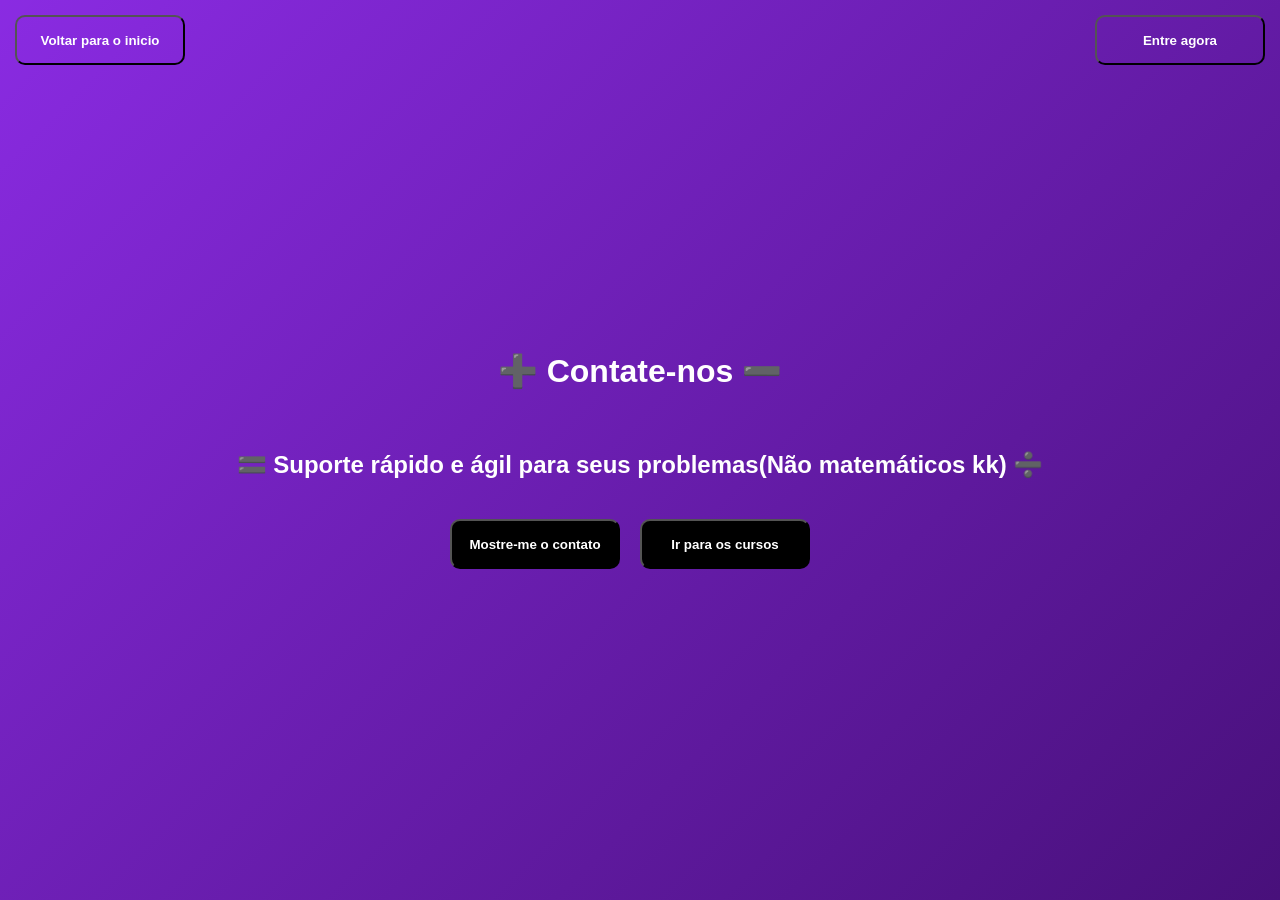
==== contato.html @ 6a943ef8 "Adicionado aba contato e inicio com gradiente móvel" ====
<!DOCTYPE html>
<html lang="pt-br">
<head>
    <meta charset="UTF-8">
    <meta name="viewport" content="width=device-width, initial-scale=1.0">
    <link rel="stylesheet" href="style.css">
    <link rel="shortcut icon" href="images/EXATAS-NA-HORA.ico" type="image/x-icon">
    <title>Contato</title>
</head>
<body>
    <div class="inicio-contato">
        <h1>&#x2795 Contate-nos &#x2796</h1>
        <h2>&#x1F7F0 Suporte rápido e ágil para seus problemas(Não matemáticos kk) &#x2797</h2>

        <div class="btns-inicio">
            <button onclick="rolarParaBaixo()" class="btn-para-lista-faculdades">Mostre-me o contato</button>
            <button class="btn-para-login">Entre agora</button>
            <a href="cursos.html"><button onclick="rolarParaBaixo()" class="btn-para-cursos">Ir para os cursos</button></a>
            <a href="contato.html"><button class="btn-para-contato">Voltar para o inicio</button></a>
        </div>
    </div>
</body>
</html>
---- style.css ----
/* Todos os elementos*/
*{
    color: white;
    font-family: 'Franklin Gothic Medium', 'Arial Narrow', Arial, sans-serif;
    font-weight: bold;
}
body{
    background-color: rgb(36, 40, 44);
}

body, html{
    margin: 0;
    padding: 0;
    width: 100%;
    height: 100%;
}
.inicio-index,
.inicio-cursos,
.inicio-contato{
    width: 100vw;
    height: 100vh;
    background: linear-gradient(-45deg, #8a2be2, #690bbb, #320758, #0000);
    background-size: 400% 400%;
    animation: moverGradiente 15s ease infinite;
}
@keyframes moverGradiente{
    0% {
        background-position: 0% 50%;
    }
    50% {
        background-position: 100% 50%;
    }
    100%{
        background-position: 0% 50%;
    }
}
/*-------------------------------------------------------INICIO E FIM-------------------------------------------------------*/
.inicio-index,
.inicio-cursos,
.inicio-contato{
    display: flex;
    align-items: center;
    justify-content: center;
    flex-direction: column;
    gap: 20px;
    font-family: 'Franklin Gothic Medium', 'Arial Narrow', Arial, sans-serif;

    /* Faz com que o inicio roxo ocupe toda a tela*/
    width: 100%;
    min-height: 100vh;
    
    background-color: #8a2be2;
}
.fim-index{
    display: flex;
    align-items: center;
    justify-content: center;
    margin-top: 250px;
    margin-bottom: 25px;
}

/*--------------------------------------------------------------------------------------------------------------------------*/


/*-------------------------------------------------------BOTÕES-------------------------------------------------------*/
.btns-inicio{
    display: flex;
    gap: 20px;
}
.btns-fim{
    display: flex;
    gap: 500px; 
}

.btns-inicio button,
.btns-fim button{
    width: 170px;
    height: 50px;
    border-radius: 10px;
    
}

.btn-para-lista-faculdades,
.btn-para-lista-cursos,
.btn-para-inicio,
.btn-para-cursos{
    background-color: black;
}

.btn-conheca-cursos{
    background-color: #8a2be2;
}
.btn-para-login,
.btn-para-contato{
    background-color: transparent;
}

.btn-para-login{
    position: fixed;
    top: 15px;
    right: 15px;
}
.btn-para-contato{
    position: fixed;
    top: 15px;
    left: 15px;
}

/*--------------------------------------------------------------------------------------------------------------------*/

/*-------------------------------------------------------Cards-------------------------------------------------------*/
.seçao-faculdades h2,
.cursos h2{
    margin-top: 10% ;
    margin-bottom: 20%;
    text-align: center;
    flex-direction: column;  
}

.div-faculdades,
.div-cursos{
    display: flex;
    justify-content: center;
    align-items: center;
    flex-direction: row;
    /*Espaçamento entre os cards de 200px*/
    gap: 200px;
    /*Faz com que ocorra a quebra dos cards quando não cabe mais um sem ter que alterar os outros*/
    flex-wrap: wrap;
}
.div-cards-faculdades,
.div-cards-cursos{
    display: flex;
    align-items: center;
    justify-content: center;
    flex-direction: column;
    border: 2.5px solid rgba(255, 255, 255, 0.2);
    box-shadow: 0px 8px 24px blueviolet;
    height: 250px;
    width: 20%;
    border-radius: 20px;
}
.div-cards-faculdades:hover,
.div-cards-cursos:hover{
   transform: translateY(-10px);
   transition: 0.7s;
   box-shadow: 20px 8px 24px rgb(83, 26, 136);
}
/*--------------------------------------------------------------------------------------------------------------------*/
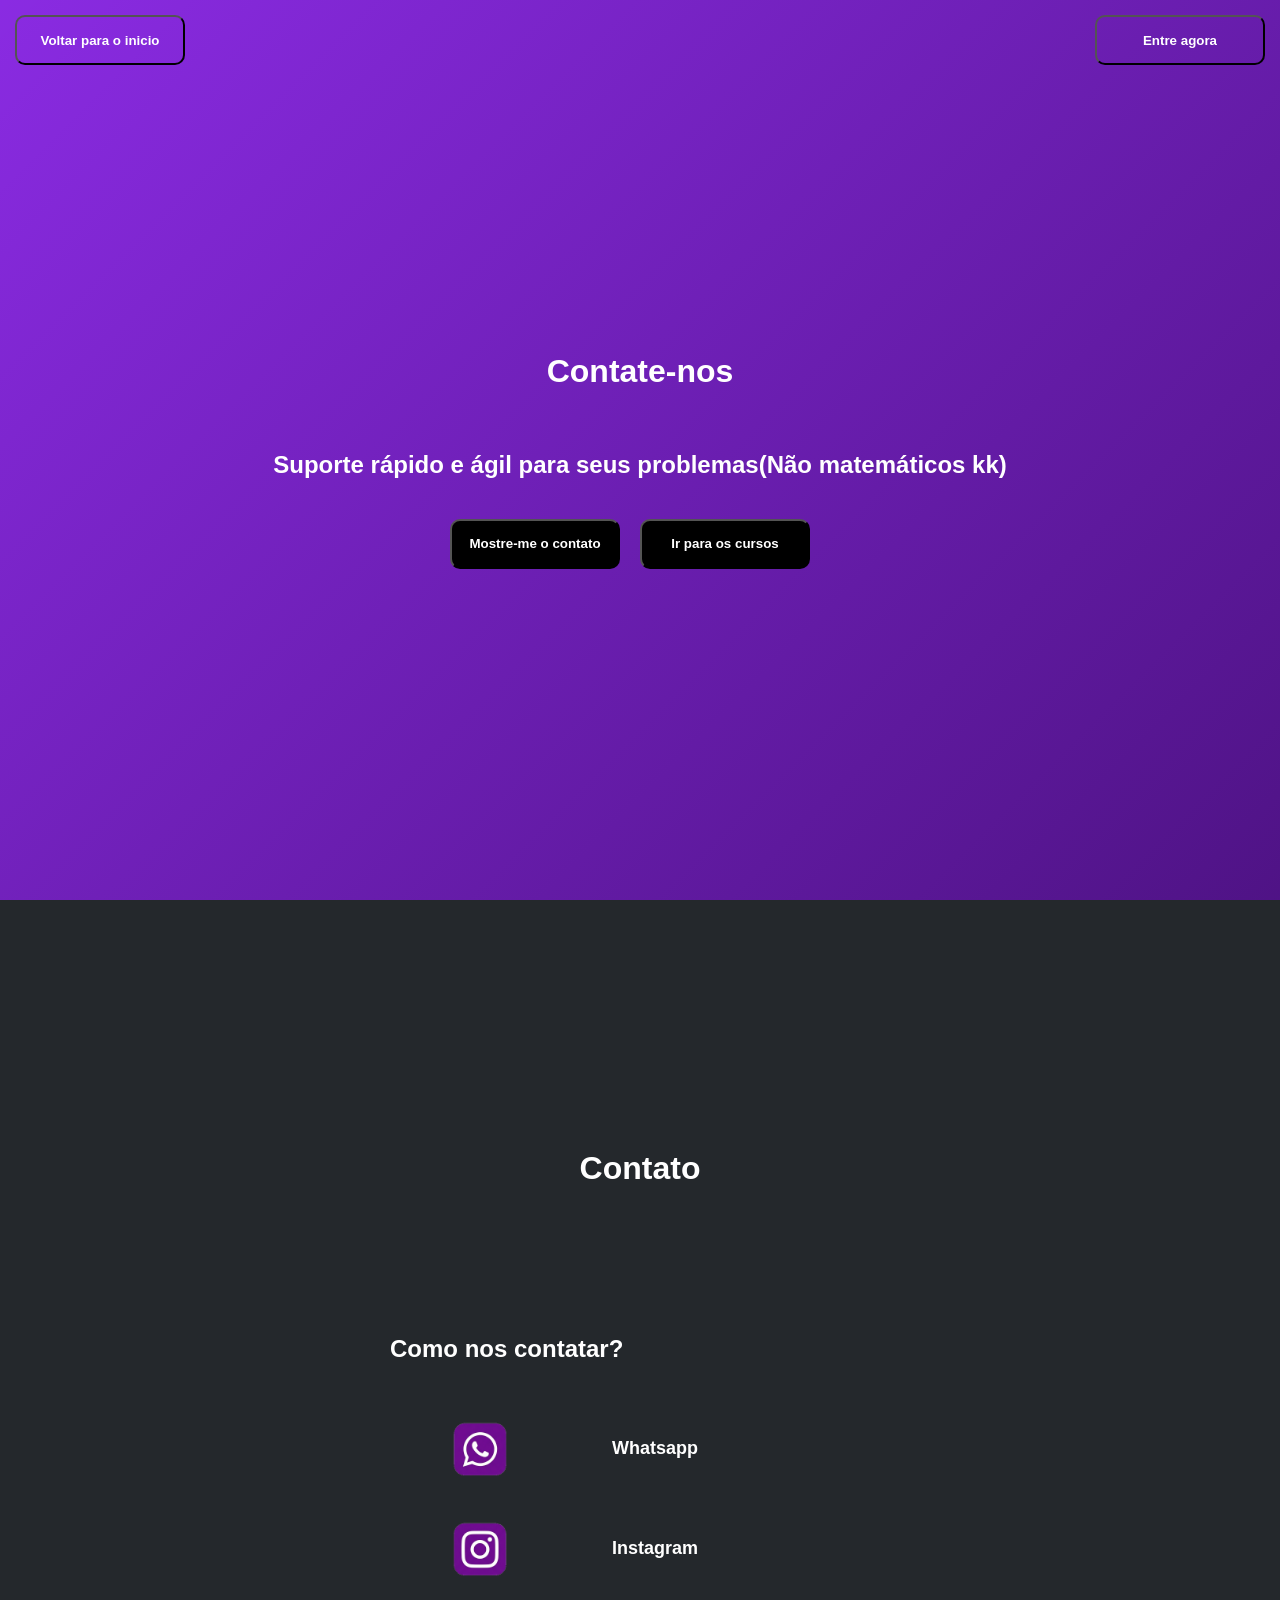
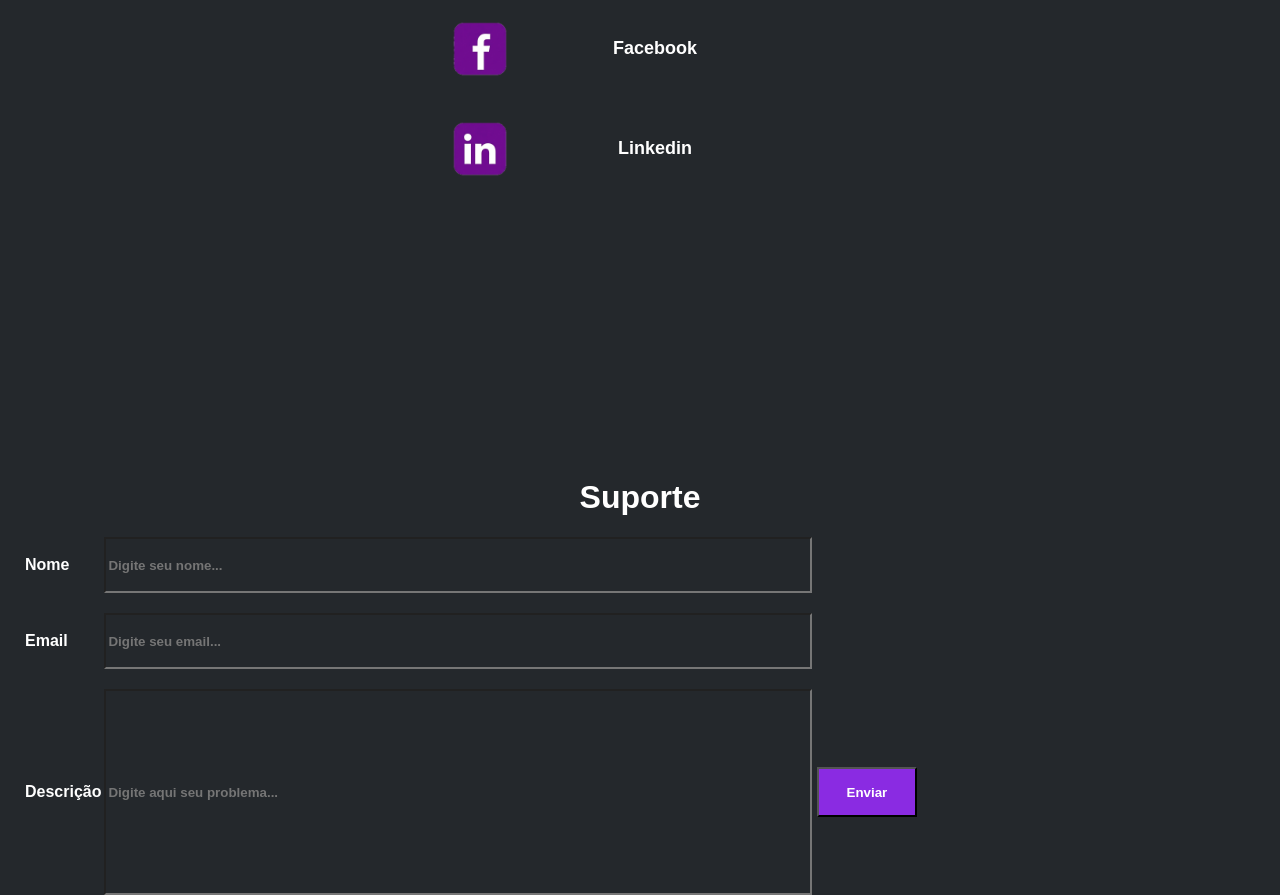
==== commit 4c06818b: "Aba suporte tecnicamente pronta(sem js firme)" ====
--- a/contato.html
+++ b/contato.html
@@ -9,15 +9,75 @@
 </head>
 <body>
     <div class="inicio-contato">
-        <h1>&#x2795 Contate-nos &#x2796</h1>
-        <h2>&#x1F7F0 Suporte rápido e ágil para seus problemas(Não matemáticos kk) &#x2797</h2>
+        <h1>Contate-nos</h1>
+        <h2>Suporte rápido e ágil para seus problemas(Não matemáticos kk)</h2>
 
         <div class="btns-inicio">
-            <button onclick="rolarParaBaixo()" class="btn-para-lista-faculdades">Mostre-me o contato</button>
+            <button onclick="rolarParaBaixo()" class="btn-para-lista-contato">Mostre-me o contato</button>
             <button class="btn-para-login">Entre agora</button>
             <a href="cursos.html"><button onclick="rolarParaBaixo()" class="btn-para-cursos">Ir para os cursos</button></a>
-            <a href="contato.html"><button class="btn-para-contato">Voltar para o inicio</button></a>
+            <a href="index.html"><button class="btn-para-contato">Voltar para o inicio</button></a>
         </div>
     </div>
+
+    <div id="destino"></div>
+
+    <h1 class="h1-suportecontato">Contato</h1>
+    <section class="contato">
+        <h2>Como nos contatar?</h2>
+        <ul>
+            <a href="https://www.whatsapp.com/">
+                <div class="contato-apps">
+                    <img class="img-icons" src="./images/01_whatsapp.png" alt="">
+                    <p class="p-icons">Whatsapp</p>
+                </div>
+            </a>
+            <a href="https://www.instagram.com/">
+                <div class="contato-apps">
+                    <img class="img-icons" src="./images/02_instagram.png" alt="">
+                    <p class="p-icons">Instagram</p>
+                </div>
+            </a>
+            <a href="https://www.facebook.com/">
+                <div class="contato-apps">
+                    <img class="img-icons" src="./images/03_facebook.png" alt="">
+                    <p class="p-icons">Facebook</p>
+                </div>
+            </a>
+            <a href="https://www.linkedin.com/login/pt/">
+                <div class="contato-apps">
+                    <img class="img-icons" src="./images/04_linkedin.png" alt="">
+                    <p class="p-icons">Linkedin</p>
+                </div>
+            </a>
+        </ul>
+    </section>
+    <h1 class="h1-suportecontato">Suporte</h1>
+    <form class="suporte" method="post">
+        
+        <div class="campo-grupo">
+            <label for="nome">Nome</label>
+            <input type="text" id="nome" name="nome" placeholder="Digite seu nome..." required>
+        </div>
+
+        <div class="campo-grupo">
+            <label for="email">Email</label>
+            <input type="email" id="nome" name="email" placeholder="Digite seu email..."> 
+            
+        </div>
+
+        <div class="campo-grupo">
+            <label for="descricao">Descrição</label>
+            <input class="descricao" type="text" id="descricao" name="descricao" placeholder="Digite aqui seu problema..."> 
+            <button class="enviar-suporte" type="submit">Enviar</button>
+        </div>
+
+    </form>
+
+    <section class="suporte">
+        
+    </section>
+    
+    <script src="script.js"></script>
 </body>
 </html>
--- a/style.css
+++ b/style.css
@@ -1,25 +1,20 @@
 /* Todos os elementos*/
 *{
-    color: white;
+    
     font-family: 'Franklin Gothic Medium', 'Arial Narrow', Arial, sans-serif;
     font-weight: bold;
 }
 body{
     background-color: rgb(36, 40, 44);
-}
-
-body, html{
+    color: white;
     margin: 0;
-    padding: 0;
-    width: 100%;
-    height: 100%;
 }
 .inicio-index,
 .inicio-cursos,
 .inicio-contato{
     width: 100vw;
     height: 100vh;
-    background: linear-gradient(-45deg, #8a2be2, #690bbb, #320758, #0000);
+    background: linear-gradient(-45deg, #7622c4b0, #690bbba9, #320758e4, #0000);
     background-size: 400% 400%;
     animation: moverGradiente 15s ease infinite;
 }
@@ -63,6 +58,9 @@
 
 
 /*-------------------------------------------------------BOTÕES-------------------------------------------------------*/
+button{
+    color: white;
+}
 .btns-inicio{
     display: flex;
     gap: 20px;
@@ -82,6 +80,7 @@
 
 .btn-para-lista-faculdades,
 .btn-para-lista-cursos,
+.btn-para-lista-contato,
 .btn-para-inicio,
 .btn-para-cursos{
     background-color: black;
@@ -105,7 +104,16 @@
     top: 15px;
     left: 15px;
 }
-
+.btn-para-lista-faculdades:hover:hover,
+.btn-para-lista-cursos:hover,
+.btn-para-lista-contato:hover,:hover
+.btn-para-inicio:hover,
+.btn-para-cursos:hover,
+.btn-para-login:hover,
+.btn-para-contato:hover{
+    transform: translateY(-10px);
+    transition: 1.5s;
+}
 /*--------------------------------------------------------------------------------------------------------------------*/
 
 /*-------------------------------------------------------Cards-------------------------------------------------------*/
@@ -141,9 +149,97 @@
     border-radius: 20px;
 }
 .div-cards-faculdades:hover,
-.div-cards-cursos:hover{
+.div-cards-cursos:hover,
+.contato-apps:hover{
    transform: translateY(-10px);
    transition: 0.7s;
    box-shadow: 20px 8px 24px rgb(83, 26, 136);
 }
-/*--------------------------------------------------------------------------------------------------------------------*/+
+/*--------------------------------------------------------------------------------------------------------------------*/
+.contato{
+    display: flex;
+    flex-direction: column;
+    height: auto;
+    width: 500px;
+    /* Margem superior 30%, esquerda e direita automática(para centralizar) e inferior 30%*/
+    margin: 10% auto 10%;
+
+}
+.contato:hover{
+    transition: 1.5s;
+}
+.contato ul, li{
+    margin-bottom: 30px;
+    align-items: center;
+    gap: 20px;
+    flex-direction: column;
+}
+.contato-apps{
+    display: flex;
+    height: auto;
+    width: auto;
+    cursor: pointer;
+    flex-direction: row;
+    color: white;
+}
+label{
+    display: inline-block;
+    font: 50px;
+    margin-left: 25px;
+    width: 75px;
+}
+input{
+    width: 700px;
+    height: 50px;
+    gap: 20px;
+    color: white;
+    background-color: rgb(36, 40, 44)
+}
+input:focus{
+    transition: 1s;
+    transform: translateY(-10px);
+    background-color: #8a2be2;
+}
+input:focus::placeholder{
+    color: white;
+}
+a{
+    text-decoration: none;
+}
+.descricao{
+    width: 700px;
+    height: 200px;
+    gap: 20px;
+    color: black;
+}
+.enviar-suporte{
+    background-color: #8a2be2;
+    height: 50px;
+    width: 100px;
+    cursor: pointer;
+}
+.enviar-suporte:hover{
+    background-color: #892be2a3;
+}
+.img-icons{
+    width: 100px;
+    height: 100px;
+
+}
+.p-icons{
+    display: flex;
+    align-items: center;
+    justify-content: center;
+    width: 250px;
+    font-size: large;
+}
+.suporte{
+    display: flex;
+    gap: 20px;
+    flex-direction: column;
+}
+.h1-suportecontato{
+    text-align: center;
+    margin-top: 250px;
+}
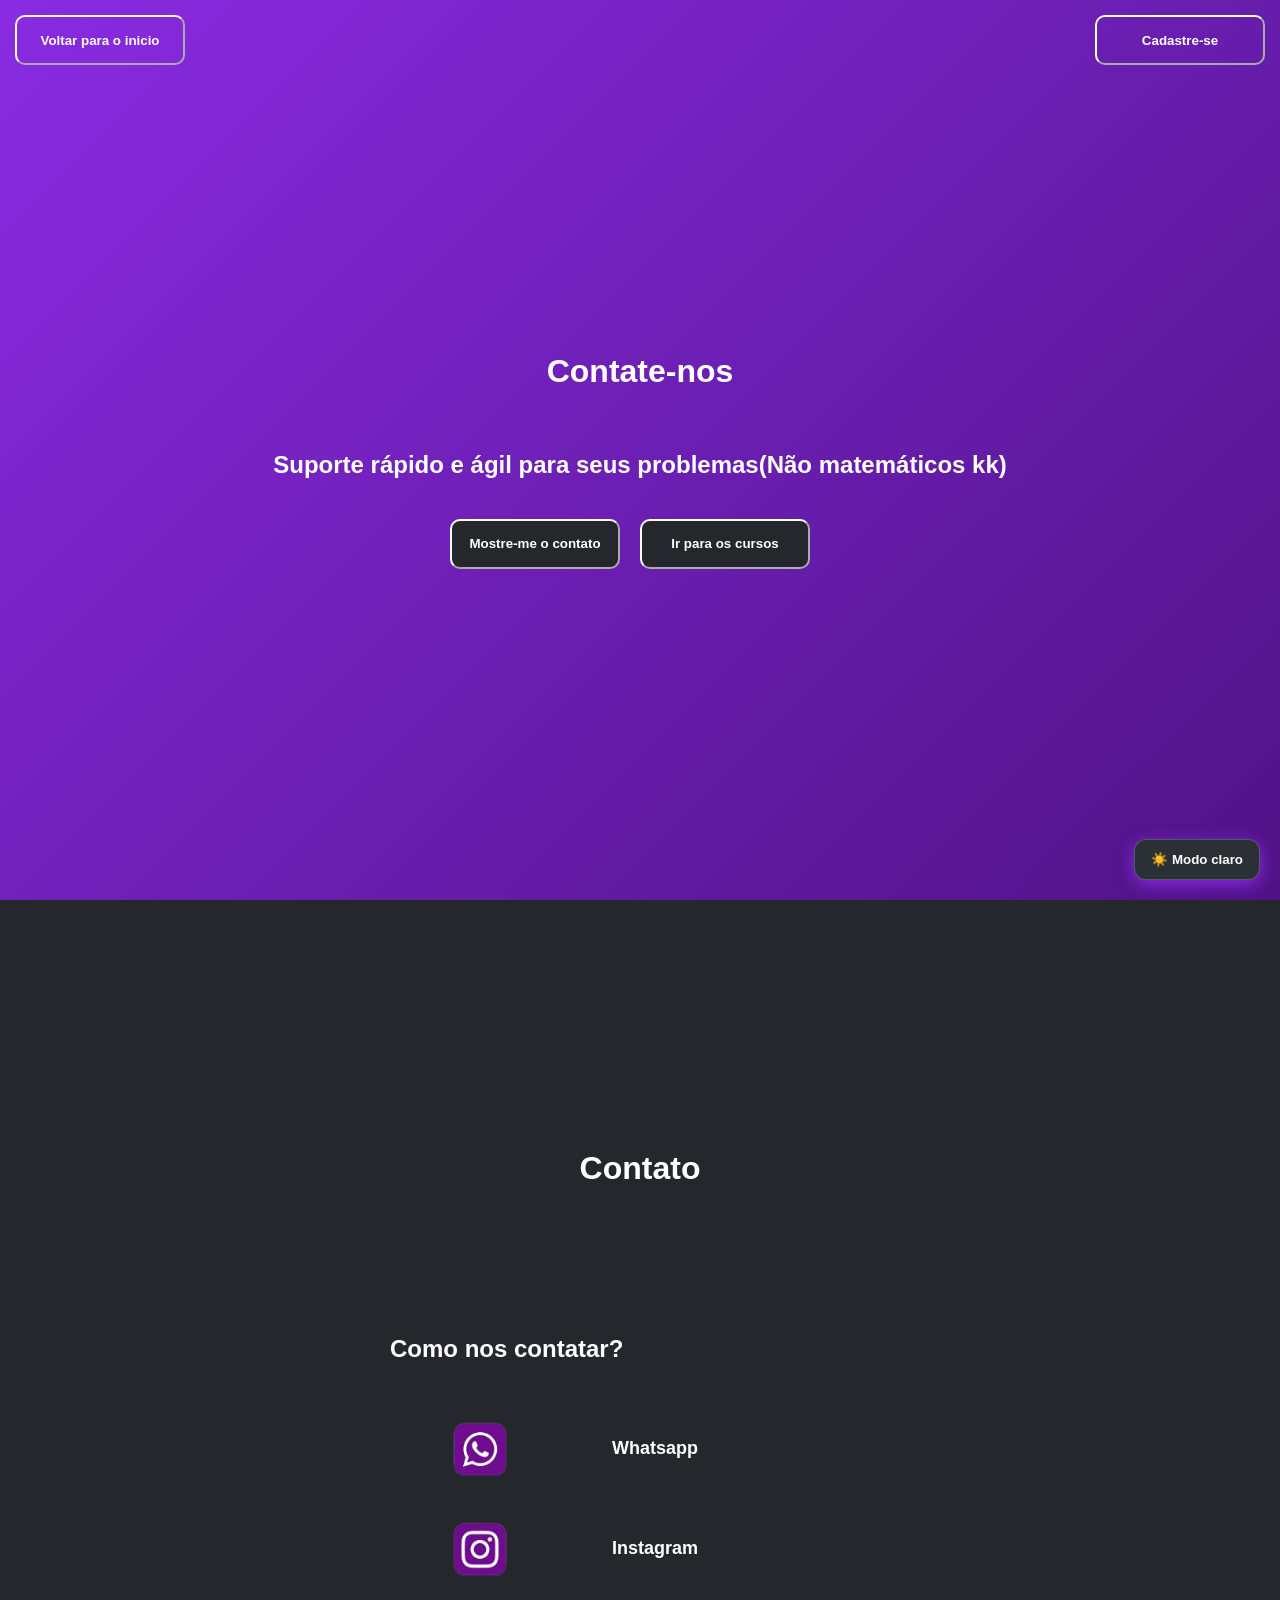
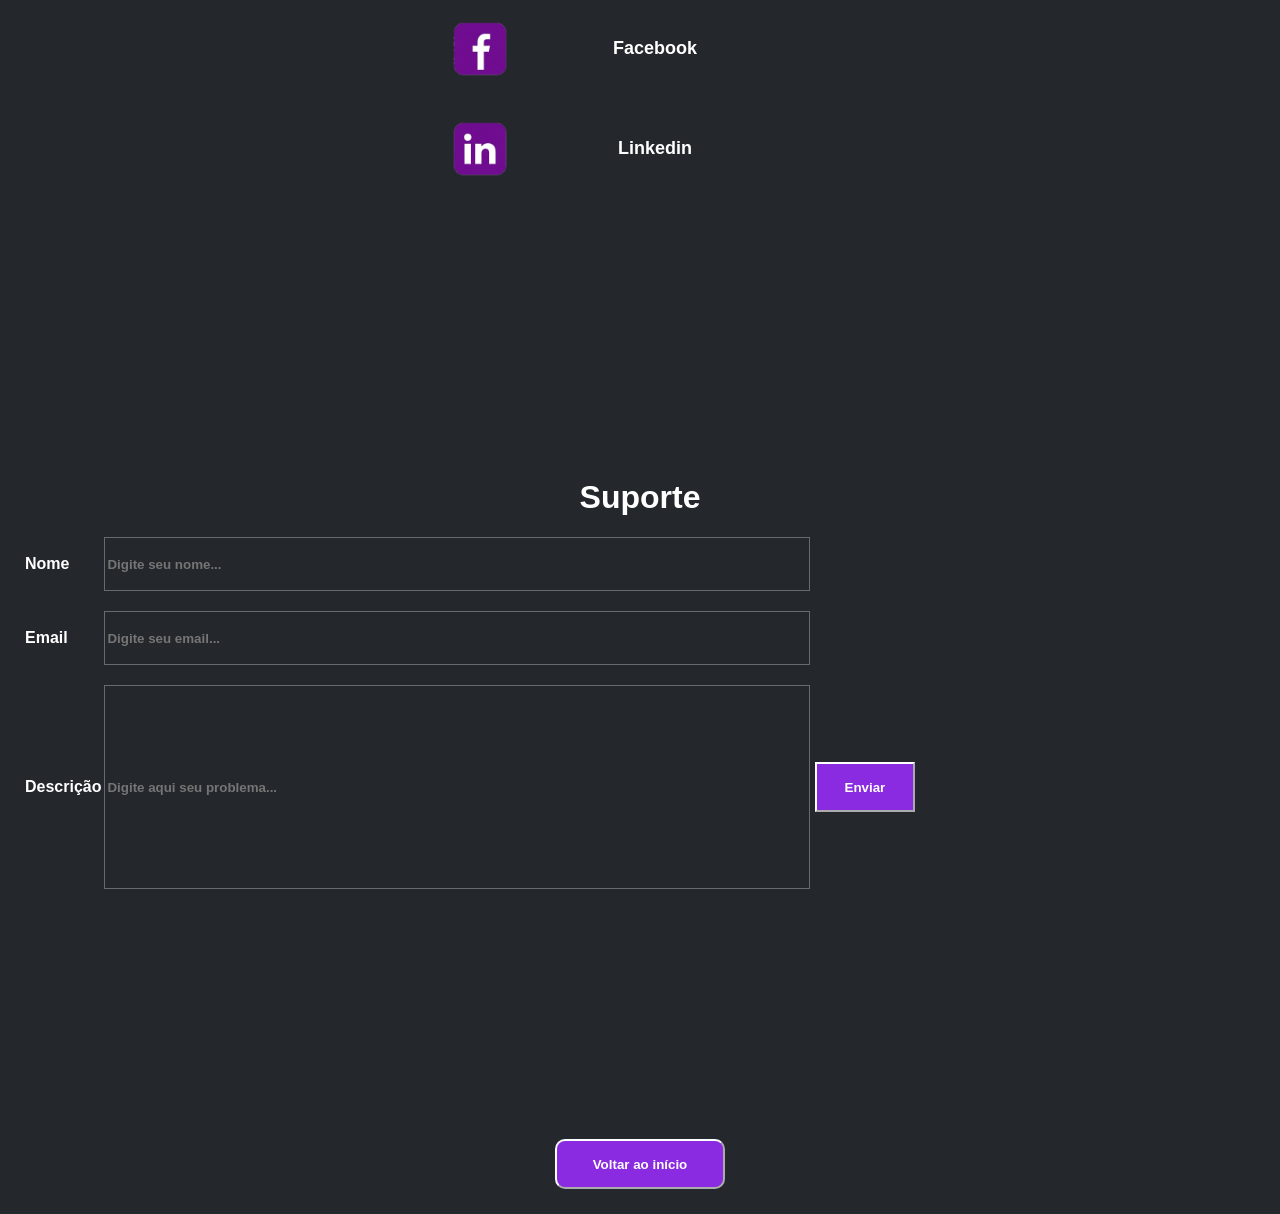
==== commit 677035a5: "modo escuro, modal, lista to doo" ====
--- a/contato.html
+++ b/contato.html
@@ -8,13 +8,28 @@
     <title>Contato</title>
 </head>
 <body>
+    <button class="btn-tema" type="button">
+        ☀️ Modo claro
+    </button>
+    
     <div class="inicio-contato">
         <h1>Contate-nos</h1>
         <h2>Suporte rápido e ágil para seus problemas(Não matemáticos kk)</h2>
 
+    
+    <script>
+        // Ele vê se o tema claro está salvo no navegador, caso contrário, aplica o modo escuro
+        try {
+            const temaSalvo = localStorage.getItem('tema');
+            document.documentElement.dataset.tema = temaSalvo === 'claro' ? 'claro' : 'escuro';
+        } catch (erro) {
+            document.documentElement.dataset.tema = 'escuro';
+        }
+    </script>
+
         <div class="btns-inicio">
             <button onclick="rolarParaBaixo()" class="btn-para-lista-contato">Mostre-me o contato</button>
-            <button class="btn-para-login">Entre agora</button>
+            <button type="button" class="btn-para-login">Cadastre-se</button>
             <a href="cursos.html"><button onclick="rolarParaBaixo()" class="btn-para-cursos">Ir para os cursos</button></a>
             <a href="index.html"><button class="btn-para-contato">Voltar para o inicio</button></a>
         </div>
@@ -74,9 +89,41 @@
 
     </form>
 
-    <section class="suporte">
-        
-    </section>
+    <div class="fim-contato">
+        <div class="btns-fim">
+            <a href="index.html"><button class="btn-voltar-index">Voltar ao início</button></a>
+        </div>
+    </div>
+
+    <dialog class="modal-cadastro" aria-labelledby="titulo-cadastro">
+        <div class="modal-cadastro-conteudo">
+            <button class="modal-cadastro-fechar" type="button" aria-label="Fechar cadastro">&times;</button>
+            <p class="modal-cadastro-destaque">ExatasNaHora</p>
+            <h2 id="titulo-cadastro">Crie sua conta</h2>
+            <p class="modal-cadastro-descricao">Preencha seus dados para começar.</p>
+
+            <form class="formulario-cadastro">
+                <div class="campo-cadastro">
+                    <label for="cadastro-nome">Nome</label>
+                    <input type="text" id="cadastro-nome" name="nome" autocomplete="name" placeholder="Seu nome completo" required>
+                </div>
+                <div class="campo-cadastro">
+                    <label for="cadastro-email">E-mail</label>
+                    <input type="email" id="cadastro-email" name="email" autocomplete="email" placeholder="voce@exemplo.com" required>
+                </div>
+                <div class="campo-cadastro">
+                    <label for="cadastro-faculdade">Faculdade desejada</label>
+                    <input type="text" id="cadastro-faculdade" name="faculdade" placeholder="Digite o nome da faculdade" required>
+                </div>
+                <div class="campo-cadastro">
+                    <label for="cadastro-senha">Senha</label>
+                    <input type="password" id="cadastro-senha" name="senha" autocomplete="new-password" minlength="8" placeholder="Mínimo de 8 caracteres" required>
+                </div>
+                <button class="btn-enviar-cadastro" type="submit">Criar conta</button>
+                <p class="cadastro-aviso" role="status" aria-live="polite"></p>
+            </form>
+        </div>
+    </dialog>
     
     <script src="script.js"></script>
 </body>
--- a/style.css
+++ b/style.css
@@ -1,3 +1,29 @@
+:root {
+    color-scheme: dark;
+    --cor-fundo: rgb(36, 40, 44);
+    --cor-texto: #ffffff;
+    --cor-superficie: #2b3036;
+    --cor-borda: rgba(255, 255, 255, 0.2);
+    --cor-sombra: blueviolet;
+    --cor-sombra-hover: rgb(83, 26, 136);
+    --cor-input-fundo: rgb(36, 40, 44);
+    --cor-input-texto: #ffffff;
+    --cor-borda-input: #656b72;
+}
+
+html[data-tema="claro"] {
+    color-scheme: light;
+    --cor-fundo: #f4f1f8;
+    --cor-texto: #27232d;
+    --cor-superficie: #ffffff;
+    --cor-borda: rgba(54, 39, 70, 0.2);
+    --cor-sombra: rgba(94, 45, 143, 0.22);
+    --cor-sombra-hover: rgba(83, 26, 136, 0.35);
+    --cor-input-fundo: #ffffff;
+    --cor-input-texto: #27232d;
+    --cor-borda-input: #b9afc5;
+}
+
 /* Todos os elementos*/
 *{
     
@@ -5,9 +31,10 @@
     font-weight: bold;
 }
 body{
-    background-color: rgb(36, 40, 44);
-    color: white;
-    margin: 0;
+    margin: 0;
+    transition: background-color 0.25s ease, color 0.25s ease;
+    background-color: var(--cor-fundo);
+    color: var(--cor-texto);
 }
 .inicio-index,
 .inicio-cursos,
@@ -46,7 +73,9 @@
     
     background-color: #8a2be2;
 }
-.fim-index{
+.fim-index,
+.fim-cursos,
+.fim-contato{
     display: flex;
     align-items: center;
     justify-content: center;
@@ -59,7 +88,7 @@
 
 /*-------------------------------------------------------BOTÕES-------------------------------------------------------*/
 button{
-    color: white;
+    color: var(--cor-input-texto);
 }
 .btns-inicio{
     display: flex;
@@ -75,7 +104,6 @@
     width: 170px;
     height: 50px;
     border-radius: 10px;
-    
 }
 
 .btn-para-lista-faculdades,
@@ -83,10 +111,12 @@
 .btn-para-lista-contato,
 .btn-para-inicio,
 .btn-para-cursos{
-    background-color: black;
-}
-
-.btn-conheca-cursos{
+    color: var(--cor-input-texto);
+    background-color: var(--cor-input-fundo);
+}
+
+.btn-conheca-cursos,
+.btn-voltar-index{
     background-color: #8a2be2;
 }
 .btn-para-login,
@@ -142,8 +172,9 @@
     align-items: center;
     justify-content: center;
     flex-direction: column;
-    border: 2.5px solid rgba(255, 255, 255, 0.2);
-    box-shadow: 0px 8px 24px blueviolet;
+    border: 2.5px solid var(--cor-borda);
+    box-shadow: 0px 8px 24px var(--cor-sombra);
+    background-color: var(--cor-superficie);
     height: 250px;
     width: 20%;
     border-radius: 20px;
@@ -154,6 +185,128 @@
    transform: translateY(-10px);
    transition: 0.7s;
    box-shadow: 20px 8px 24px rgb(83, 26, 136);
+   box-shadow: 20px 8px 24px var(--cor-sombra-hover);
+
+}
+
+.curso-card-abrir {
+    display: flex;
+    width: 100%;
+    height: 100%;
+    padding: 20px;
+    flex-direction: column;
+    align-items: center;
+    justify-content: center;
+    gap: 12px;
+    color: var(--cor-texto);
+    background: transparent;
+    border: 0;
+    border-radius: inherit;
+    cursor: pointer;
+    font: inherit;
+}
+.curso-card-abrir p {
+    margin: 0;
+    text-align: center;
+}
+.curso-card-abrir .curso-titulo {
+    font-size: 18px;
+    line-height: 1.3;
+}
+.curso-card-abrir .curso-descricao {
+    opacity: 0.75;
+    font-size: 14px;
+    font-weight: normal;
+    line-height: 1.5;
+}
+.curso-card-abrir:hover {
+    color: #c99af1;
+}
+.curso-card-abrir:focus-visible,
+.confirmacao-curso button:focus-visible,
+.btn-remover-curso:focus-visible {
+    outline: 2px solid #b979f1;
+    outline-offset: 3px;
+}
+.confirmacao-curso {
+    display: flex;
+    height: 100%;
+    padding: 20px;
+    flex-direction: column;
+    align-items: center;
+    justify-content: center;
+    gap: 12px;
+    text-align: center;
+}
+.confirmacao-curso[hidden] {
+    display: none;
+}
+.confirmacao-curso p {
+    margin: 0 0 8px;
+}
+.confirmacao-curso button,
+.btn-remover-curso {
+    min-height: 38px;
+    padding: 8px 14px;
+    border: 1px solid var(--cor-borda);
+    border-radius: 9px;
+    cursor: pointer;
+    font: inherit;
+}
+.btn-adicionar-curso {
+    color: #ffffff;
+    background-color: #7622c4;
+}
+.btn-cancelar-curso,
+.btn-remover-curso {
+    color: var(--cor-texto);
+    background-color: var(--cor-input-fundo);
+}
+.lista-cursos-salvos {
+    width: min(900px, calc(100% - 40px));
+    margin: 100px auto 0;
+    padding: 24px;
+    color: var(--cor-texto);
+    background-color: var(--cor-superficie);
+    border: 1px solid var(--cor-borda);
+    border-radius: 18px;
+    box-shadow: 0 8px 24px var(--cor-sombra);
+}
+.lista-cursos-salvos h2 {
+    margin: 0 0 18px;
+}
+.lista-cursos-vazia,
+.lista-cursos-aviso {
+    margin: 0;
+}
+.lista-cursos-itens {
+    display: grid;
+    gap: 10px;
+    margin: 0;
+    padding: 0;
+    list-style: none;
+}
+.lista-cursos-itens li {
+    display: flex;
+    min-height: 48px;
+    margin: 0;
+    padding: 8px 12px;
+    align-items: center;
+    justify-content: space-between;
+    gap: 16px;
+    background-color: var(--cor-input-fundo);
+    border: 1px solid var(--cor-borda);
+    border-radius: 10px;
+}
+.lista-cursos-aviso:not(:empty) {
+    margin-top: 12px;
+    color: #b979f1;
+}
+@media (max-width: 600px) {
+    .lista-cursos-salvos {
+        box-sizing: border-box;
+        padding: 18px;
+    }
 }
 
 /*--------------------------------------------------------------------------------------------------------------------*/
@@ -182,6 +335,8 @@
     cursor: pointer;
     flex-direction: row;
     color: white;
+    color: var(--cor-texto);
+
 }
 label{
     display: inline-block;
@@ -193,8 +348,9 @@
     width: 700px;
     height: 50px;
     gap: 20px;
-    color: white;
-    background-color: rgb(36, 40, 44)
+    color: var(--cor-input-texto);
+    background-color: var(--cor-input-fundo);
+    border: 1px solid var(--cor-borda-input);
 }
 input:focus{
     transition: 1s;
@@ -211,7 +367,9 @@
     width: 700px;
     height: 200px;
     gap: 20px;
-    color: black;
+    color: var(--cor-input-texto);
+    background-color: var(--cor-input-fundo);
+    border: 1px solid var(--cor-borda-input);
 }
 .enviar-suporte{
     background-color: #8a2be2;
@@ -242,4 +400,206 @@
 .h1-suportecontato{
     text-align: center;
     margin-top: 250px;
+}
+
+.btn-tema {
+    position: fixed;
+    right: 20px;
+    bottom: 20px;
+    z-index: 1000;
+    padding: 12px 16px;
+    border: 1px solid var(--cor-borda);
+    border-radius: 12px;
+    background-color: var(--cor-superficie);
+    color: var(--cor-texto);
+    box-shadow: 0 4px 16px var(--cor-sombra);
+    cursor: pointer;
+    transition: background-color 0.25s ease, color 0.25s ease, transform 0.2s ease;
+}
+.btn-tema:hover {
+    transform: translateY(-3px);
+}
+
+.modal-cadastro {
+    width: min(440px, calc(100% - 40px));
+    max-height: calc(100% - 40px);
+    padding: 0;
+    overflow-y: auto;
+    color: var(--cor-texto);
+    background-color: var(--cor-superficie);
+    border: 1px solid var(--cor-borda);
+    border-radius: 20px;
+    box-shadow: 0 20px 70px rgba(0, 0, 0, 0.45);
+}
+.modal-cadastro::backdrop {
+    background: rgba(13, 9, 20, 0.62);
+    backdrop-filter: blur(7px);
+}
+.modal-cadastro-conteudo {
+    position: relative;
+    padding: 36px;
+}
+.modal-cadastro-fechar {
+    position: absolute;
+    top: 14px;
+    right: 16px;
+    width: 36px;
+    height: 36px;
+    padding: 0;
+    color: var(--cor-texto);
+    background: transparent;
+    border: 1px solid var(--cor-borda);
+    border-radius: 50%;
+    font-size: 25px;
+    line-height: 1;
+    cursor: pointer;
+}
+.modal-cadastro-destaque {
+    margin: 0 0 8px;
+    color: #b979f1;
+}
+.modal-cadastro h2 {
+    margin: 0;
+    font-size: 28px;
+}
+.modal-cadastro-descricao {
+    margin: 8px 0 24px;
+    color: var(--cor-texto);
+    opacity: 0.75;
+}
+.formulario-cadastro {
+    display: flex;
+    flex-direction: column;
+    gap: 16px;
+}
+.campo-cadastro {
+    display: flex;
+    flex-direction: column;
+    gap: 7px;
+}
+.campo-cadastro label {
+    width: auto;
+    margin: 0;
+    font-size: 14px;
+}
+.campo-cadastro input {
+    box-sizing: border-box;
+    width: 100%;
+    height: 46px;
+    padding: 0 12px;
+    color: var(--cor-input-texto);
+    background-color: var(--cor-input-fundo);
+    border: 1px solid var(--cor-borda-input);
+    border-radius: 9px;
+    font: inherit;
+}
+.campo-cadastro input:focus {
+    transform: none;
+    background-color: var(--cor-input-fundo);
+    outline: 2px solid #8a2be2;
+    outline-offset: 1px;
+}
+.campo-cadastro input:focus::placeholder {
+    color: var(--cor-input-texto);
+}
+.btn-enviar-cadastro {
+    min-height: 48px;
+    color: #ffffff;
+    background-color: #7622c4;
+    border: 0;
+    border-radius: 10px;
+    font: inherit;
+    cursor: pointer;
+    transition: background-color 0.2s ease, transform 0.2s ease;
+}
+.btn-enviar-cadastro:hover {
+    background-color: #5f159f;
+    transform: translateY(-2px);
+}
+.cadastro-aviso {
+    margin: 0;
+    color: #b979f1;
+    font-size: 14px;
+    line-height: 1.5;
+}
+.cadastro-aviso:empty {
+    display: none;
+}
+@media (max-width: 480px) {
+    .modal-cadastro-conteudo {
+        padding: 32px 24px 24px;
+    }
+}
+
+.seçao-faculdades {
+    box-sizing: border-box;
+    width: 100%;
+    padding: 72px 7vw 24px;
+}
+.seçao-faculdades h2 {
+    margin: 0 0 36px;
+    font-size: clamp(24px, 3vw, 36px);
+}
+.div-faculdades {
+    display: grid;
+    width: min(1120px, 100%);
+    margin: 0 auto;
+    grid-template-columns: repeat(3, minmax(0, 1fr));
+    gap: 22px;
+}
+.div-cards-faculdades {
+    box-sizing: border-box;
+    width: 100%;
+    min-height: 190px;
+    height: auto;
+    padding: 26px 24px;
+    align-items: flex-start;
+    justify-content: center;
+    gap: 12px;
+    border: 1px solid var(--cor-borda);
+    border-top: 3px solid #9a4be0;
+    border-radius: 16px;
+    background: linear-gradient(145deg, var(--cor-superficie), rgba(138, 43, 226, 0.08));
+    box-shadow: 0 8px 24px rgba(0, 0, 0, 0.14);
+    transition: transform 0.25s ease, box-shadow 0.25s ease, border-color 0.25s ease;
+}
+.div-cards-faculdades p {
+    margin: 0;
+}
+.div-cards-faculdades p:first-child {
+    color: #b979f1;
+    font-size: 21px;
+    line-height: 1.25;
+}
+.div-cards-faculdades p:last-child {
+    color: var(--cor-texto);
+    font-size: 14px;
+    font-weight: normal;
+    line-height: 1.65;
+    opacity: 0.8;
+}
+.div-cards-faculdades:hover {
+    transform: translateY(-5px);
+    border-color: rgba(185, 121, 241, 0.55);
+    box-shadow: 0 14px 30px var(--cor-sombra-hover);
+}
+@media (max-width: 800px) {
+    .div-faculdades {
+        grid-template-columns: repeat(2, minmax(0, 1fr));
+    }
+}
+@media (max-width: 520px) {
+    .seçao-faculdades {
+        padding: 52px 20px 16px;
+    }
+    .seçao-faculdades h2 {
+        margin-bottom: 26px;
+    }
+    .div-faculdades {
+        grid-template-columns: 1fr;
+        gap: 16px;
+    }
+    .div-cards-faculdades {
+        min-height: 155px;
+    }
 }
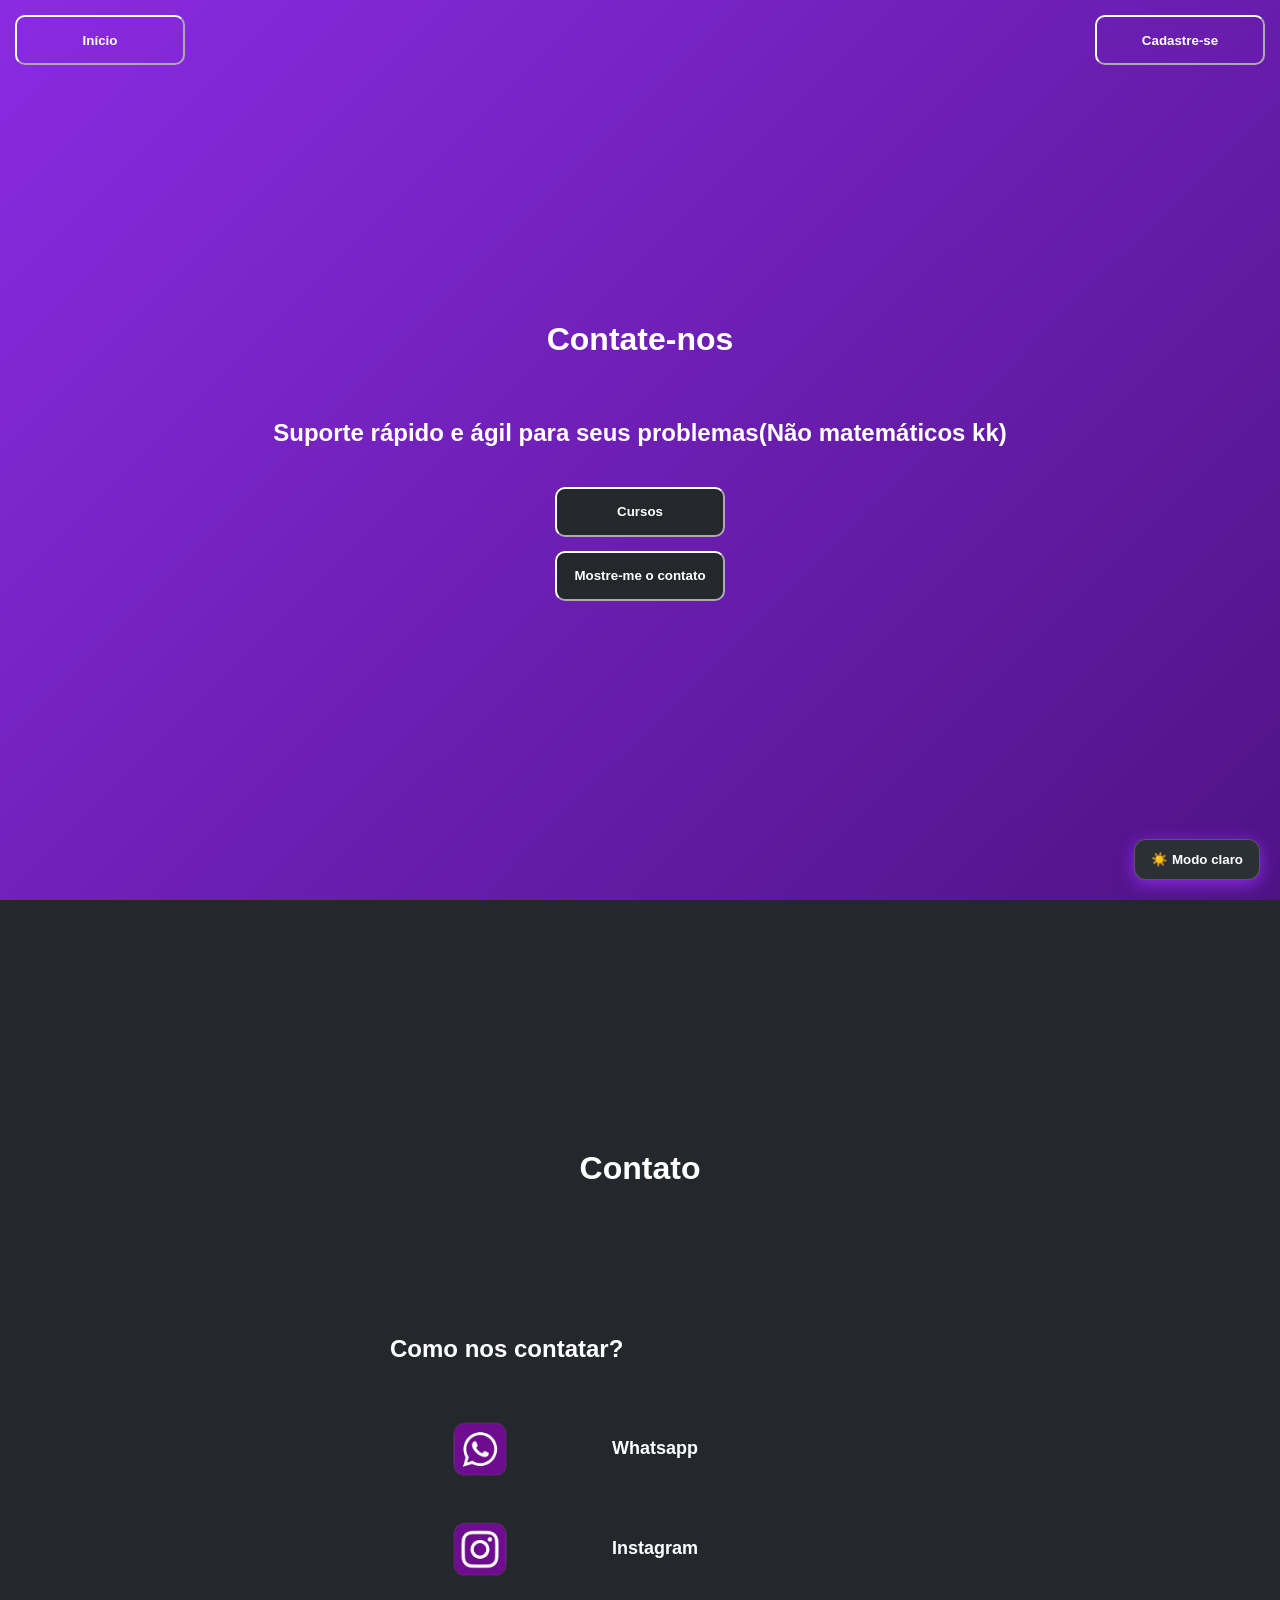
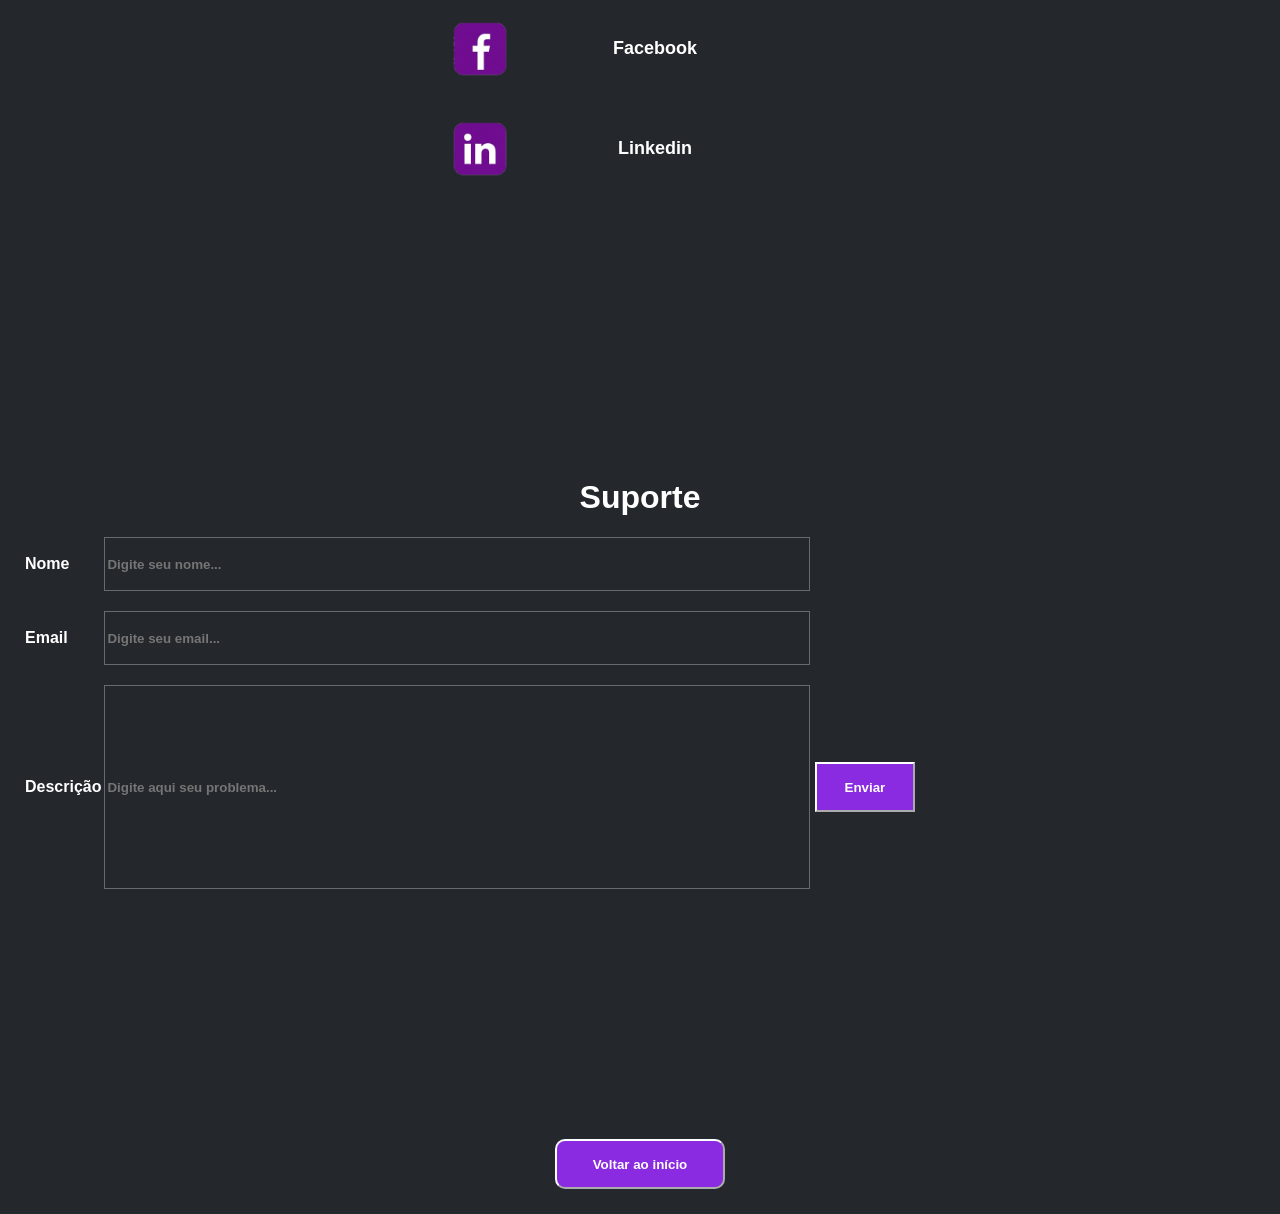
==== commit 24565dd7: "adicionado HTML informações e insights" ====
--- a/contato.html
+++ b/contato.html
@@ -16,6 +16,8 @@
         <h1>Contate-nos</h1>
         <h2>Suporte rápido e ágil para seus problemas(Não matemáticos kk)</h2>
 
+        <button type="button" class="btn-para-login">Cadastre-se</button>
+        <a class="link-contato-fixo" href="index.html"><button type="button" class="btn-para-contato">Início</button></a>
     
     <script>
         // Ele vê se o tema claro está salvo no navegador, caso contrário, aplica o modo escuro
@@ -27,11 +29,13 @@
         }
     </script>
 
-        <div class="btns-inicio">
-            <button onclick="rolarParaBaixo()" class="btn-para-lista-contato">Mostre-me o contato</button>
-            <button type="button" class="btn-para-login">Cadastre-se</button>
-            <a href="cursos.html"><button onclick="rolarParaBaixo()" class="btn-para-cursos">Ir para os cursos</button></a>
-            <a href="index.html"><button class="btn-para-contato">Voltar para o inicio</button></a>
+        <div class="acoes-inicio">
+            <div class="btns-inicio">
+                <a href="cursos.html"><button type="button" class="btn-para-cursos">Cursos</button></a>
+            </div>
+            <div class="btns-rolagem">
+                <button type="button" onclick="rolarParaBaixo()" class="btn-para-lista-contato">Mostre-me o contato</button>
+            </div>
         </div>
     </div>
 
--- a/style.css
+++ b/style.css
@@ -38,7 +38,8 @@
 }
 .inicio-index,
 .inicio-cursos,
-.inicio-contato{
+.inicio-contato,
+.inicio-informacoes{
     width: 100vw;
     height: 100vh;
     background: linear-gradient(-45deg, #7622c4b0, #690bbba9, #320758e4, #0000);
@@ -59,7 +60,8 @@
 /*-------------------------------------------------------INICIO E FIM-------------------------------------------------------*/
 .inicio-index,
 .inicio-cursos,
-.inicio-contato{
+.inicio-contato,
+.inicio-informacoes{
     display: flex;
     align-items: center;
     justify-content: center;
@@ -92,15 +94,37 @@
 }
 .btns-inicio{
     display: flex;
+    width: 100%;
+    box-sizing: border-box;
+    flex-wrap: wrap;
+    justify-content: center;
     gap: 20px;
 }
+.acoes-inicio {
+    display: flex;
+    width: 100%;
+    box-sizing: border-box;
+    flex-direction: column;
+    align-items: center;
+    gap: 14px;
+}
+.btns-rolagem {
+    display: flex;
+    width: 100%;
+    box-sizing: border-box;
+    justify-content: center;
+}
+
 .btns-fim{
     display: flex;
     gap: 500px; 
 }
 
 .btns-inicio button,
-.btns-fim button{
+.btns-rolagem button,
+.btns-fim button,
+.btn-para-login,
+.link-contato-fixo button{
     width: 170px;
     height: 50px;
     border-radius: 10px;
@@ -110,7 +134,8 @@
 .btn-para-lista-cursos,
 .btn-para-lista-contato,
 .btn-para-inicio,
-.btn-para-cursos{
+.btn-para-cursos,
+.btn-para-informacoes{
     color: var(--cor-input-texto);
     background-color: var(--cor-input-fundo);
 }
@@ -128,17 +153,20 @@
     position: fixed;
     top: 15px;
     right: 15px;
-}
-.btn-para-contato{
+    z-index: 10;
+}
+.link-contato-fixo {
     position: fixed;
     top: 15px;
     left: 15px;
+    z-index: 10;
 }
 .btn-para-lista-faculdades:hover:hover,
 .btn-para-lista-cursos:hover,
 .btn-para-lista-contato:hover,:hover
 .btn-para-inicio:hover,
 .btn-para-cursos:hover,
+.btn-para-informacoes:hover,
 .btn-para-login:hover,
 .btn-para-contato:hover{
     transform: translateY(-10px);
@@ -602,4 +630,195 @@
     .div-cards-faculdades {
         min-height: 155px;
     }
+}
+
+.informacoes-faculdades {
+    box-sizing: border-box;
+    width: min(1120px, calc(100% - 40px));
+    margin: 0 auto;
+    padding: 72px 0 24px;
+}
+.informacoes-faculdades > h2 {
+    margin: 0 0 16px;
+    text-align: center;
+    font-size: clamp(24px, 3vw, 36px);
+}
+.informacoes-introducao {
+    max-width: 780px;
+    margin: 0 auto 32px;
+    text-align: center;
+    font-weight: normal;
+    line-height: 1.65;
+    opacity: 0.8;
+}
+.lista-faculdades-info {
+    display: grid;
+    grid-template-columns: repeat(2, minmax(0, 1fr));
+    gap: 18px;
+}
+.faculdade-info {
+    align-self: start;
+    overflow: hidden;
+    color: var(--cor-texto);
+    background: linear-gradient(145deg, var(--cor-superficie), rgba(138, 43, 226, 0.08));
+    border: 1px solid var(--cor-borda);
+    border-top: 3px solid #9a4be0;
+    border-radius: 16px;
+    box-shadow: 0 8px 24px rgba(0, 0, 0, 0.14);
+    transition: border-color 0.25s ease, box-shadow 0.25s ease;
+}
+.faculdade-info[open] {
+    border-color: rgba(185, 121, 241, 0.55);
+    box-shadow: 0 12px 28px var(--cor-sombra-hover);
+}
+.faculdade-info summary {
+    display: flex;
+    min-height: 72px;
+    padding: 18px 22px;
+    align-items: center;
+    justify-content: space-between;
+    gap: 14px;
+    color: #b979f1;
+    cursor: pointer;
+    list-style: none;
+    font-size: 19px;
+}
+.faculdade-info summary::-webkit-details-marker {
+    display: none;
+}
+.faculdade-info summary::after {
+    content: "+";
+    flex: 0 0 auto;
+    color: var(--cor-texto);
+    font-size: 24px;
+}
+.faculdade-info[open] summary::after {
+    content: "−";
+}
+.faculdade-local {
+    color: var(--cor-texto);
+    font-size: 13px;
+    font-weight: normal;
+    text-align: right;
+    opacity: 0.65;
+}
+.faculdade-info summary:focus-visible,
+.faculdade-info-conteudo a:focus-visible {
+    outline: 2px solid #b979f1;
+    outline-offset: -3px;
+}
+.faculdade-info-conteudo {
+    padding: 0 22px 22px;
+    border-top: 1px solid var(--cor-borda);
+}
+.faculdade-info-conteudo ul {
+    display: grid;
+    margin: 16px 0;
+    padding-left: 20px;
+    grid-template-columns: repeat(2, minmax(0, 1fr));
+    gap: 9px 18px;
+}
+.faculdade-info-conteudo li {
+    margin: 0;
+    font-size: 14px;
+    font-weight: normal;
+    line-height: 1.45;
+}
+.faculdade-info-conteudo a {
+    color: #c99af1;
+    font-size: 14px;
+    line-height: 1.5;
+}
+.fim-informacoes {
+    display: flex;
+    justify-content: center;
+    margin: 48px 0 32px;
+}
+.fim-informacoes button {
+    width: 190px;
+    height: 50px;
+    border-radius: 10px;
+}
+.insight-exatas {
+    display: flex;
+    max-width: 760px;
+    min-height: 250px;
+    margin: 72px auto 16px;
+    padding: 32px;
+    box-sizing: border-box;
+    flex-direction: column;
+    align-items: center;
+    justify-content: center;
+    gap: 14px;
+    text-align: center;
+    background: linear-gradient(145deg, var(--cor-superficie), rgba(138, 43, 226, 0.12));
+    border: 1px solid var(--cor-borda);
+    border-top: 3px solid #9a4be0;
+    border-radius: 18px;
+    box-shadow: 0 8px 24px var(--cor-sombra);
+}
+.insight-exatas .insight-etiqueta,
+.insight-exatas h2,
+.insight-exatas .insight-mensagem {
+    margin: 0;
+}
+.insight-etiqueta {
+    color: #b979f1;
+    font-size: 14px;
+    text-transform: uppercase;
+    letter-spacing: 0.08em;
+}
+.insight-exatas h2 {
+    font-size: clamp(22px, 3vw, 30px);
+}
+.insight-mensagem {
+    min-height: 52px;
+    max-width: 620px;
+    font-size: 17px;
+    font-weight: normal;
+    line-height: 1.6;
+}
+.btn-proximo-insight {
+    min-height: 46px;
+    padding: 10px 20px;
+    color: #ffffff;
+    background-color: #7622c4;
+    border: 0;
+    border-radius: 10px;
+    font: inherit;
+    cursor: pointer;
+    transition: background-color 0.2s ease, transform 0.2s ease;
+}
+.btn-proximo-insight:hover {
+    background-color: #5f159f;
+    transform: translateY(-2px);
+}
+.btn-proximo-insight:focus-visible {
+    outline: 2px solid #b979f1;
+    outline-offset: 3px;
+}
+@media (max-width: 700px) {
+    .lista-faculdades-info {
+        grid-template-columns: 1fr;
+    }
+}
+@media (max-width: 480px) {
+    .informacoes-faculdades {
+        padding-top: 52px;
+    }
+    .faculdade-info summary {
+        padding: 16px;
+        font-size: 17px;
+    }
+    .faculdade-info-conteudo {
+        padding: 0 16px 18px;
+    }
+    .faculdade-info-conteudo ul {
+        grid-template-columns: 1fr;
+    }
+    .insight-exatas {
+        min-height: 230px;
+        margin-top: 52px;
+        padding: 24px 18px;
+    }
 }
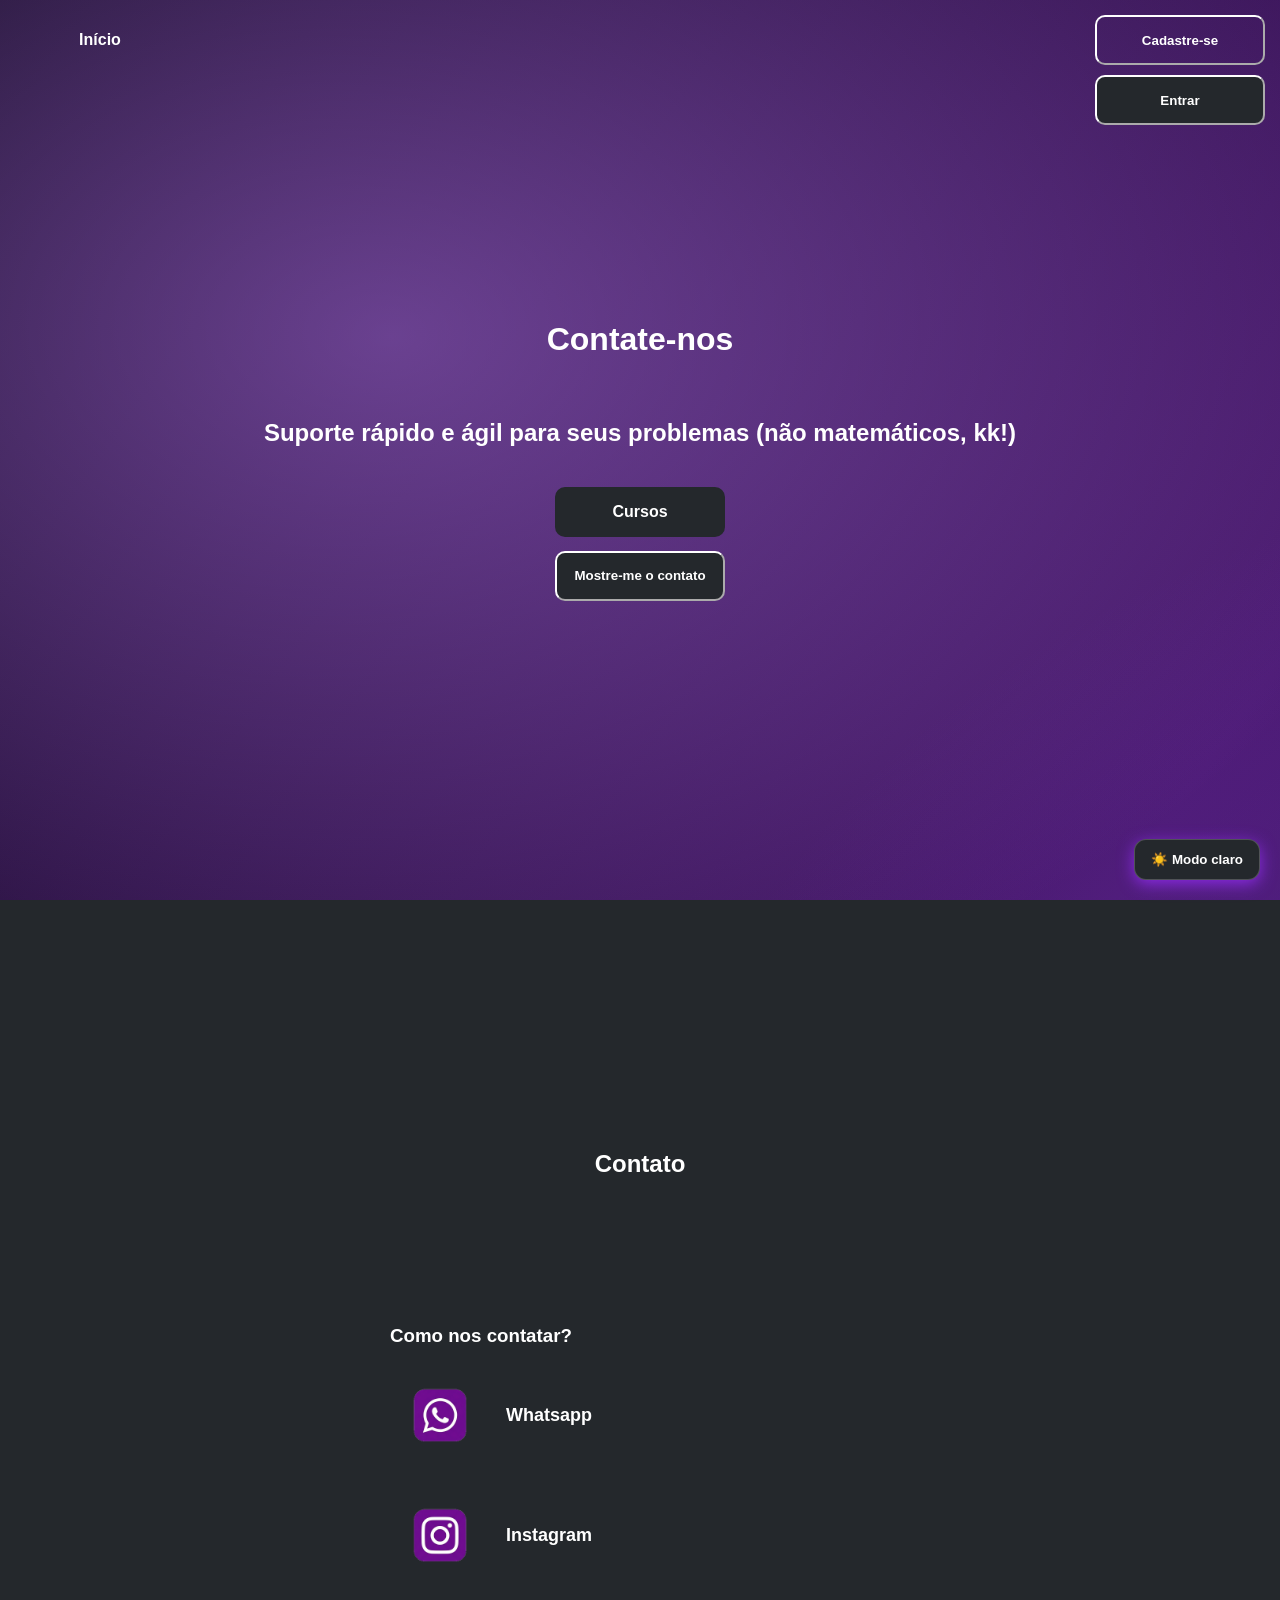
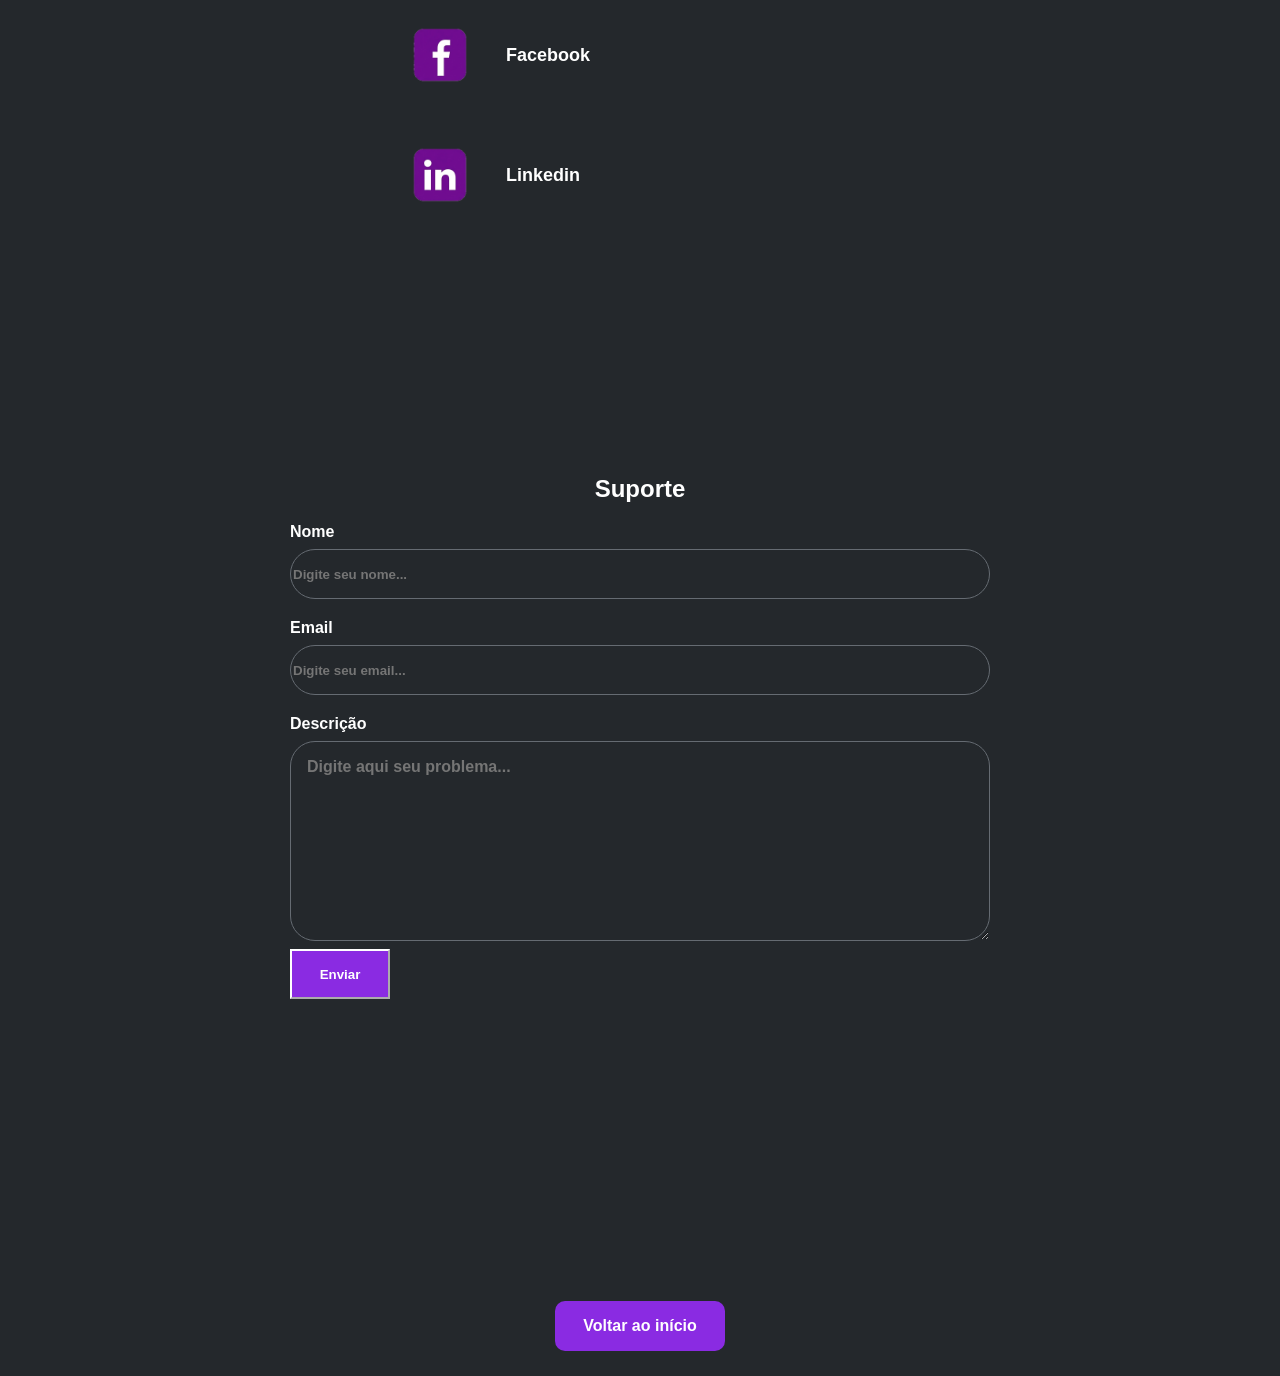
==== commit 5d65c738: "Site pronto(sujeito alterações) sem todos comentários" ====
--- a/contato.html
+++ b/contato.html
@@ -1,104 +1,109 @@
+<!--Informa ao navegador que o documento é um documento HTML-->
 <!DOCTYPE html>
 <html lang="pt-br">
 <head>
+    <!--Define a codificação de caracteres como UTF-8(Para que o usuário possa usar acentos, "ç", "£", etc)-->
     <meta charset="UTF-8">
+
+    <!--Configura a janela de visualização do usuário para que se adapte a largura de seu dispositivo. Também define o zoom inicial como 100%(1.0)-->
     <meta name="viewport" content="width=device-width, initial-scale=1.0">
+
+    <!--Relaciona o HTML com o arquivo "style.css"-->
     <link rel="stylesheet" href="style.css">
+
+    <!--Adiciona o favicon(imagem que fica ao lado do título do site)-->
     <link rel="shortcut icon" href="images/EXATAS-NA-HORA.ico" type="image/x-icon">
+
+    <!--Título do site-->
     <title>Contato</title>
 </head>
 <body>
+    <!--Botão para alterar modo-->
     <button class="btn-tema" type="button">
         ☀️ Modo claro
     </button>
     
+    <!--Início da aba contato, com apresentação e os botões-->
     <div class="inicio-contato">
         <h1>Contate-nos</h1>
-        <h2>Suporte rápido e ágil para seus problemas(Não matemáticos kk)</h2>
-
+        <h2>Suporte rápido e ágil para seus problemas (não matemáticos, kk!)</h2>
+
+        <!--Botões para ir para outras abas-->
         <button type="button" class="btn-para-login">Cadastre-se</button>
-        <a class="link-contato-fixo" href="index.html"><button type="button" class="btn-para-contato">Início</button></a>
+        <button type="button" class="btn-para-entrar">Entrar</button>
+        <a class="link-contato-fixo btn-para-contato" href="index.html">Início</a>
     
-    <script>
-        // Ele vê se o tema claro está salvo no navegador, caso contrário, aplica o modo escuro
-        try {
-            const temaSalvo = localStorage.getItem('tema');
-            document.documentElement.dataset.tema = temaSalvo === 'claro' ? 'claro' : 'escuro';
-        } catch (erro) {
-            document.documentElement.dataset.tema = 'escuro';
-        }
-    </script>
-
         <div class="acoes-inicio">
             <div class="btns-inicio">
-                <a href="cursos.html"><button type="button" class="btn-para-cursos">Cursos</button></a>
+                <a href="cursos.html" class="btn-para-cursos">Cursos</a>
             </div>
             <div class="btns-rolagem">
                 <button type="button" onclick="rolarParaBaixo()" class="btn-para-lista-contato">Mostre-me o contato</button>
             </div>
         </div>
     </div>
-
+    
+    <!--Onde o botão de rolagem deve parar-->
     <div id="destino"></div>
 
-    <h1 class="h1-suportecontato">Contato</h1>
-    <section class="contato">
-        <h2>Como nos contatar?</h2>
-        <ul>
-            <a href="https://www.whatsapp.com/">
-                <div class="contato-apps">
+    <!--Botões dos aplicativos de conato-->
+    <main class="conteudo-contato">
+        <h2 class="h1-suportecontato">Contato</h2>
+        <section class="contato" aria-labelledby="titulo-contato">
+            <h3 id="titulo-contato">Como nos contatar?</h3>
+            <!--Os botões com a imagem do aplicativo e seu nome-->
+            <ul>
+                <li><a class="contato-apps" href="https://www.whatsapp.com/">
                     <img class="img-icons" src="./images/01_whatsapp.png" alt="">
-                    <p class="p-icons">Whatsapp</p>
-                </div>
-            </a>
-            <a href="https://www.instagram.com/">
-                <div class="contato-apps">
+                    <span class="p-icons">Whatsapp</span>
+                </a></li>
+                <li><a class="contato-apps" href="https://www.instagram.com/">
                     <img class="img-icons" src="./images/02_instagram.png" alt="">
-                    <p class="p-icons">Instagram</p>
-                </div>
-            </a>
-            <a href="https://www.facebook.com/">
-                <div class="contato-apps">
+                    <span class="p-icons">Instagram</span>
+                </a></li>
+                <li><a class="contato-apps" href="https://www.facebook.com/">
                     <img class="img-icons" src="./images/03_facebook.png" alt="">
-                    <p class="p-icons">Facebook</p>
-                </div>
-            </a>
-            <a href="https://www.linkedin.com/login/pt/">
-                <div class="contato-apps">
+                    <span class="p-icons">Facebook</span>
+                </a></li>
+                <li><a class="contato-apps" href="https://www.linkedin.com/login/pt/">
                     <img class="img-icons" src="./images/04_linkedin.png" alt="">
-                    <p class="p-icons">Linkedin</p>
-                </div>
-            </a>
-        </ul>
-    </section>
-    <h1 class="h1-suportecontato">Suporte</h1>
-    <form class="suporte" method="post">
-        
-        <div class="campo-grupo">
-            <label for="nome">Nome</label>
-            <input type="text" id="nome" name="nome" placeholder="Digite seu nome..." required>
-        </div>
-
-        <div class="campo-grupo">
-            <label for="email">Email</label>
-            <input type="email" id="nome" name="email" placeholder="Digite seu email..."> 
+                    <span class="p-icons">Linkedin</span>
+                </a></li>
+            </ul>
+        </section>
+        <!--Aba onde o usuário escreve o suporte e enviar para o banco de dados-->
+        <h2 class="h1-suportecontato">Suporte</h2>
+        <form class="suporte" method="post">
             
-        </div>
-
-        <div class="campo-grupo">
-            <label for="descricao">Descrição</label>
-            <input class="descricao" type="text" id="descricao" name="descricao" placeholder="Digite aqui seu problema..."> 
-            <button class="enviar-suporte" type="submit">Enviar</button>
-        </div>
-
-    </form>
-
+            <!--Área onde o usuário digita o nome-->
+            <div class="campo-grupo">
+                <label for="nome">Nome</label>
+                <input type="text" id="nome" name="nome" maxlength="120" placeholder="Digite seu nome..." required>
+            </div>
+            <!--Área onde o usuário digita o e-mail-->
+            <div class="campo-grupo">
+                <label for="email">Email</label>
+                <input type="email" id="email" name="email" maxlength="254" placeholder="Digite seu email..." required>
+                
+            </div>
+            <!--Área onde o usuário digita a descrição-->
+            <div class="campo-grupo">
+                <label for="descricao">Descrição</label>
+                <textarea class="descricao" id="descricao" name="descricao" rows="5" maxlength="5000" placeholder="Digite aqui seu problema..." required></textarea>
+                <button class="enviar-suporte" type="submit">Enviar</button>
+            </div>
+            <p class="suporte-aviso" role="status" aria-live="polite"></p>
+        </form>
+    </main>
+
+    <!--Botão para voltar ao início-->
     <div class="fim-contato">
         <div class="btns-fim">
-            <a href="index.html"><button class="btn-voltar-index">Voltar ao início</button></a>
+            <a href="index.html" class="btn-voltar-index">Voltar ao início</a>
         </div>
     </div>
 
+    <!--Modal do cadastro-->
     <dialog class="modal-cadastro" aria-labelledby="titulo-cadastro">
         <div class="modal-cadastro-conteudo">
             <button class="modal-cadastro-fechar" type="button" aria-label="Fechar cadastro">&times;</button>
@@ -106,29 +111,90 @@
             <h2 id="titulo-cadastro">Crie sua conta</h2>
             <p class="modal-cadastro-descricao">Preencha seus dados para começar.</p>
 
-            <form class="formulario-cadastro">
+            <form class="formulario-cadastro" method="post">
+                <!--Área de nome do cadastro-->
                 <div class="campo-cadastro">
                     <label for="cadastro-nome">Nome</label>
-                    <input type="text" id="cadastro-nome" name="nome" autocomplete="name" placeholder="Seu nome completo" required>
-                </div>
+                    <input type="text" id="cadastro-nome" name="nome" autocomplete="name" maxlength="120" placeholder="Seu nome completo" required>
+                </div>
+                <!--Área de email do cadastro-->
                 <div class="campo-cadastro">
                     <label for="cadastro-email">E-mail</label>
-                    <input type="email" id="cadastro-email" name="email" autocomplete="email" placeholder="voce@exemplo.com" required>
-                </div>
+                    <input type="email" id="cadastro-email" name="email" autocomplete="email" maxlength="254" placeholder="voce@exemplo.com" required>
+                </div>
+                <!--Área de escolha de faculdade do cadastro-->
                 <div class="campo-cadastro">
                     <label for="cadastro-faculdade">Faculdade desejada</label>
-                    <input type="text" id="cadastro-faculdade" name="faculdade" placeholder="Digite o nome da faculdade" required>
-                </div>
+                    <select id="cadastro-faculdade" name="faculdade" autocomplete="organization" required>
+
+                        <!--As opções de faculdades disponíveis-->
+                        <option value="" selected disabled>Selecione uma faculdade</option>
+                        <option value="Unicamp">Unicamp</option>
+                        <option value="UNESP">UNESP</option>
+                        <option value="USP">USP</option>
+                        <option value="UFRJ">UFRJ</option>
+                        <option value="UFMG">UFMG</option>
+                        <option value="ITA">ITA</option>
+                        <option value="UFRGS">UFRGS</option>
+                        <option value="UFSC">UFSC</option>
+                        <option value="UFPR">UFPR</option>
+                        <option value="UnB">UnB</option>
+                        <option value="UFPE">UFPE</option>
+                        <option value="UFC">UFC</option>
+                    </select>
+                </div>
+
+                <!--Área de escolha de cursos de acordo com a faculdade do cadastro-->
+                <div class="campo-cadastro">
+                    <label for="cadastro-curso">Curso desejado</label>
+                    <select id="cadastro-curso" name="curso" required disabled>
+                        <option value="" selected disabled>Selecione uma faculdade primeiro</option>
+                    </select>
+                </div>
+
+                <!--Área de cadastro de senha-->
                 <div class="campo-cadastro">
                     <label for="cadastro-senha">Senha</label>
-                    <input type="password" id="cadastro-senha" name="senha" autocomplete="new-password" minlength="8" placeholder="Mínimo de 8 caracteres" required>
-                </div>
+                    <input type="password" id="cadastro-senha" name="senha" autocomplete="new-password" minlength="8" maxlength="72" placeholder="8 a 72 caracteres" required>
+                </div>
+
+                <!--Botão de enviar os dados para o banco de dados(de forma resumida é isso)-->
                 <button class="btn-enviar-cadastro" type="submit">Criar conta</button>
                 <p class="cadastro-aviso" role="status" aria-live="polite"></p>
             </form>
         </div>
     </dialog>
-    
+
+    <!--Modal do login-->
+    <dialog class="modal-login" aria-labelledby="titulo-login">
+        <div class="modal-cadastro-conteudo">
+            <button class="modal-cadastro-fechar modal-login-fechar" type="button" aria-label="Fechar login">&times;</button>
+            <p class="modal-cadastro-destaque">ExatasNaHora</p>
+            <h2 id="titulo-login">Entrar</h2>
+            <p class="modal-cadastro-descricao">Acesse sua conta para consultar seus dados cadastrados.</p>
+
+            <!--Área dos campos-->            
+            <form class="formulario-login" method="post">
+                <!--Área de digitar o e-mail cadastrado-->
+                <div class="campo-cadastro">
+                    <label for="login-email">E-mail</label>
+                    <input type="email" id="login-email" name="email" autocomplete="username" placeholder="voce@exemplo.com" required>
+                </div>
+                <!--Área de digitar a senha cadastrada-->
+                <div class="campo-cadastro">
+                    <label for="login-senha">Senha</label>
+                    <input type="password" id="login-senha" name="senha" autocomplete="current-password" placeholder="Digite sua senha" required>
+                </div>
+
+                <!--Botão de enviar os dados para o banco de dados(de forma resumida é isso)-->
+                <button class="btn-enviar-cadastro" type="submit">Entrar</button>
+                <p class="login-aviso" role="status" aria-live="polite"></p>
+            </form>
+
+            <p class="nota-autenticacao">Entre com o e-mail e a senha usados no cadastro.</p>
+        </div>
+    </dialog>
+    <!--Relaciona o HTML com o arquivo "script.js"-->
     <script src="script.js"></script>
 </body>
 </html>
--- a/style.css
+++ b/style.css
@@ -9,6 +9,7 @@
     --cor-input-fundo: rgb(36, 40, 44);
     --cor-input-texto: #ffffff;
     --cor-borda-input: #656b72;
+    --cor-fundo-botao: rgb(36, 40, 44);
 }
 
 html[data-tema="claro"] {
@@ -22,6 +23,7 @@
     --cor-input-fundo: #ffffff;
     --cor-input-texto: #27232d;
     --cor-borda-input: #b9afc5;
+    --cor-fundo-botao: #3b254c;
 }
 
 /* Todos os elementos*/
@@ -42,19 +44,19 @@
 .inicio-informacoes{
     width: 100vw;
     height: 100vh;
-    background: linear-gradient(-45deg, #7622c4b0, #690bbba9, #320758e4, #0000);
-    background-size: 400% 400%;
-    animation: moverGradiente 15s ease infinite;
+    background:
+        radial-gradient(ellipse at 18% 22%, rgba(196, 132, 255, 0.42), transparent 42%),
+        radial-gradient(ellipse at 82% 78%, rgba(111, 42, 196, 0.5), transparent 44%),
+        linear-gradient(125deg, #160b26 0%, #4b1b70 38%, #26113d 72%, #100a1c 100%);
+    background-size: 170% 170%, 170% 170%, 240% 240%;
+    animation: moverGradiente 13s cubic-bezier(0.45, 0, 0.55, 1) infinite;
 }
 @keyframes moverGradiente{
-    0% {
-        background-position: 0% 50%;
+    0%, 100% {
+        background-position: 0% 50%, 100% 50%, 0% 50%;
     }
     50% {
-        background-position: 100% 50%;
-    }
-    100%{
-        background-position: 0% 50%;
+        background-position: 100% 50%, 0% 50%, 100% 50%;
     }
 }
 /*-------------------------------------------------------INICIO E FIM-------------------------------------------------------*/
@@ -73,8 +75,19 @@
     width: 100%;
     min-height: 100vh;
     
-    background-color: #8a2be2;
-}
+    background-color: #160b26;
+}
+.inicio-index h1,
+.inicio-index h2,
+.inicio-cursos h1,
+.inicio-cursos h2,
+.inicio-contato h1,
+.inicio-contato h2,
+.inicio-informacoes h1,
+.inicio-informacoes h2{
+    color: white
+}
+
 .fim-index,
 .fim-cursos,
 .fim-contato{
@@ -90,7 +103,7 @@
 
 /*-------------------------------------------------------BOTÕES-------------------------------------------------------*/
 button{
-    color: var(--cor-input-texto);
+    color: #ffffff;
 }
 .btns-inicio{
     display: flex;
@@ -117,17 +130,32 @@
 
 .btns-fim{
     display: flex;
-    gap: 500px; 
-}
-
+    width: 100%;
+    justify-content: center;
+    gap: 16px;
+}
+
+.btns-inicio a,
 .btns-inicio button,
 .btns-rolagem button,
+.btns-fim a,
 .btns-fim button,
 .btn-para-login,
-.link-contato-fixo button{
+.btn-para-entrar,
+.link-contato-fixo{
     width: 170px;
     height: 50px;
     border-radius: 10px;
+}
+
+.btns-inicio a,
+.btns-fim a,
+.link-contato-fixo{
+    display: inline-flex;
+    box-sizing: border-box;
+    align-items: center;
+    justify-content: center;
+    text-align: center;
 }
 
 .btn-para-lista-faculdades,
@@ -136,17 +164,24 @@
 .btn-para-inicio,
 .btn-para-cursos,
 .btn-para-informacoes{
-    color: var(--cor-input-texto);
-    background-color: var(--cor-input-fundo);
+    color: #ffffff;
+    background-color: var(--cor-fundo-botao);
 }
 
 .btn-conheca-cursos,
 .btn-voltar-index{
+    display: inline-flex;
+    align-items: center;
+    justify-content: center;
+    color: #ffffff;
     background-color: #8a2be2;
+    text-align: center;
+    text-decoration: none;
 }
 .btn-para-login,
 .btn-para-contato{
     background-color: transparent;
+    color: var(--cor-input-texto);
 }
 
 .btn-para-login{
@@ -161,16 +196,35 @@
     left: 15px;
     z-index: 10;
 }
-.btn-para-lista-faculdades:hover:hover,
+.btn-para-entrar {
+    position: fixed;
+    top: 75px;
+    right: 15px;
+    z-index: 10;
+    color: #ffffff;
+    background-color: var(--cor-fundo-botao);
+}
+.btn-para-entrar:hover {
+    background-color: #7622c4;
+}
+.btn-para-lista-faculdades:hover,
 .btn-para-lista-cursos:hover,
-.btn-para-lista-contato:hover,:hover
+.btn-para-lista-contato:hover,
 .btn-para-inicio:hover,
 .btn-para-cursos:hover,
 .btn-para-informacoes:hover,
 .btn-para-login:hover,
-.btn-para-contato:hover{
+.btn-para-contato:hover,
+.btn-conheca-cursos:hover,
+.btn-voltar-index:hover{
     transform: translateY(-10px);
     transition: 1.5s;
+}
+.btns-inicio a:focus-visible,
+.btns-fim a:focus-visible,
+.link-contato-fixo:focus-visible{
+    outline: 2px solid #b979f1;
+    outline-offset: 3px;
 }
 /*--------------------------------------------------------------------------------------------------------------------*/
 
@@ -287,8 +341,8 @@
 }
 .btn-cancelar-curso,
 .btn-remover-curso {
-    color: var(--cor-texto);
-    background-color: var(--cor-input-fundo);
+    color: #ffffff;
+    background-color: var(--cor-fundo-botao);
 }
 .lista-cursos-salvos {
     width: min(900px, calc(100% - 40px));
@@ -342,7 +396,8 @@
     display: flex;
     flex-direction: column;
     height: auto;
-    width: 500px;
+    width: min(500px, calc(100% - 32px));
+    box-sizing: border-box;
     /* Margem superior 30%, esquerda e direita automática(para centralizar) e inferior 30%*/
     margin: 10% auto 10%;
 
@@ -350,35 +405,44 @@
 .contato:hover{
     transition: 1.5s;
 }
-.contato ul, li{
-    margin-bottom: 30px;
-    align-items: center;
+.contato ul{
+    display: flex;
+    margin: 0;
+    padding: 0;
+    flex-direction: column;
     gap: 20px;
-    flex-direction: column;
+    list-style: none;
+}
+.contato li{
+    margin: 0;
 }
 .contato-apps{
     display: flex;
     height: auto;
-    width: auto;
+    width: 100%;
+    align-items: center;
+    gap: 16px;
     cursor: pointer;
     flex-direction: row;
     color: white;
     color: var(--cor-texto);
+    border-radius: 25px;
 
 }
 label{
     display: inline-block;
-    font: 50px;
-    margin-left: 25px;
-    width: 75px;
+    margin: 0;
+    font-size: 16px;
 }
 input{
-    width: 700px;
+    box-sizing: border-box;
+    width: min(700px, 100%);
     height: 50px;
     gap: 20px;
     color: var(--cor-input-texto);
     background-color: var(--cor-input-fundo);
     border: 1px solid var(--cor-borda-input);
+    border-radius: 25px;
 }
 input:focus{
     transition: 1s;
@@ -392,12 +456,16 @@
     text-decoration: none;
 }
 .descricao{
-    width: 700px;
-    height: 200px;
-    gap: 20px;
+    box-sizing: border-box;
+    width: min(700px, 100%);
+    min-height: 200px;
+    padding: 16px;
     color: var(--cor-input-texto);
     background-color: var(--cor-input-fundo);
     border: 1px solid var(--cor-borda-input);
+    border-radius: 25px;
+    font: inherit;
+    resize: vertical;
 }
 .enviar-suporte{
     background-color: #8a2be2;
@@ -411,19 +479,51 @@
 .img-icons{
     width: 100px;
     height: 100px;
+    flex: 0 0 100px;
 
 }
 .p-icons{
     display: flex;
     align-items: center;
-    justify-content: center;
-    width: 250px;
+    flex: 1;
+    margin: 0;
     font-size: large;
 }
 .suporte{
     display: flex;
+    width: min(700px, calc(100% - 32px));
+    margin: 0 auto;
+    align-items: stretch;
     gap: 20px;
     flex-direction: column;
+}
+.campo-grupo{
+    display: flex;
+    width: 100%;
+    flex-direction: column;
+    gap: 8px;
+}
+.suporte label{
+    width: auto;
+}
+.suporte input,
+.suporte textarea{
+    max-width: 100%;
+}
+.suporte input:focus,
+.suporte textarea:focus{
+    transform: none;
+    background-color: var(--cor-input-fundo);
+    outline: 2px solid #8a2be2;
+    outline-offset: 1px;
+}
+.suporte input:focus::placeholder,
+.suporte textarea:focus::placeholder{
+    color: var(--cor-input-texto);
+}
+.suporte-aviso:not(:empty){
+    margin: 0;
+    color: #b979f1;
 }
 .h1-suportecontato{
     text-align: center;
@@ -438,8 +538,8 @@
     padding: 12px 16px;
     border: 1px solid var(--cor-borda);
     border-radius: 12px;
-    background-color: var(--cor-superficie);
-    color: var(--cor-texto);
+    background-color: var(--cor-fundo-botao);
+    color: #ffffff;
     box-shadow: 0 4px 16px var(--cor-sombra);
     cursor: pointer;
     transition: background-color 0.25s ease, color 0.25s ease, transform 0.2s ease;
@@ -448,7 +548,8 @@
     transform: translateY(-3px);
 }
 
-.modal-cadastro {
+.modal-cadastro,
+.modal-login {
     width: min(440px, calc(100% - 40px));
     max-height: calc(100% - 40px);
     padding: 0;
@@ -459,9 +560,113 @@
     border-radius: 20px;
     box-shadow: 0 20px 70px rgba(0, 0, 0, 0.45);
 }
-.modal-cadastro::backdrop {
+.modal-cadastro::backdrop,
+.modal-login::backdrop {
     background: rgba(13, 9, 20, 0.62);
     backdrop-filter: blur(7px);
+}
+.modal-boas-vindas {
+    box-sizing: border-box;
+    width: min(520px, calc(100% - 32px));
+    padding: 0;
+    overflow: hidden;
+    color: var(--cor-texto);
+    background: linear-gradient(145deg, var(--cor-superficie), rgba(91, 28, 145, 0.96));
+    border: 1px solid rgba(201, 154, 241, 0.55);
+    border-radius: 24px;
+    box-shadow: 0 24px 80px rgba(89, 29, 143, 0.48), 0 0 30px rgba(185, 121, 241, 0.25);
+}
+.modal-boas-vindas::backdrop {
+    background: rgba(15, 7, 24, 0.72);
+    backdrop-filter: blur(8px);
+}
+.modal-boas-vindas[open] {
+    animation: entradaBoasVindas 0.45s cubic-bezier(0.2, 0.8, 0.2, 1) both;
+}
+@keyframes entradaBoasVindas {
+    from {
+        opacity: 0;
+        transform: translateY(18px) scale(0.96);
+    }
+    to {
+        opacity: 1;
+        transform: translateY(0) scale(1);
+    }
+}
+.modal-boas-vindas-conteudo {
+    position: relative;
+    padding: 48px 38px 36px;
+    text-align: center;
+}
+.modal-boas-vindas-fechar {
+    position: absolute;
+    top: 14px;
+    right: 14px;
+    width: 36px;
+    height: 36px;
+    padding: 0;
+    color: #ffffff;
+    background: rgba(255, 255, 255, 0.08);
+    border: 1px solid var(--cor-borda);
+    border-radius: 50%;
+    font-size: 24px;
+    line-height: 1;
+    cursor: pointer;
+}
+.modal-boas-vindas-destaque {
+    margin: 0 0 10px;
+    color: #d3a9ff;
+    font-size: 14px;
+    letter-spacing: 0.12em;
+    text-transform: uppercase;
+}
+.modal-boas-vindas h2 {
+    margin: 0;
+    font-size: clamp(30px, 7vw, 40px);
+}
+.modal-boas-vindas-conteudo > p:not(.modal-boas-vindas-destaque) {
+    margin: 16px 0 20px;
+    font-size: 16px;
+    font-weight: normal;
+    line-height: 1.65;
+    opacity: 0.9;
+}
+.btn-entendi-boas-vindas {
+    min-width: 175px;
+    min-height: 48px;
+    padding: 10px 20px;
+    color: #ffffff;
+    background: linear-gradient(110deg, #9b42e8, #6e22b7);
+    border: 1px solid rgba(255, 255, 255, 0.18);
+    border-radius: 12px;
+    box-shadow: 0 8px 24px rgba(47, 11, 77, 0.35);
+    font: inherit;
+    cursor: pointer;
+    transition: transform 0.2s ease, box-shadow 0.2s ease;
+}
+.btn-entendi-boas-vindas:hover {
+    transform: translateY(-2px);
+    box-shadow: 0 12px 28px rgba(47, 11, 77, 0.5);
+}
+.modal-boas-vindas-fechar:focus-visible,
+.btn-entendi-boas-vindas:focus-visible {
+    outline: 2px solid #e0c3ff;
+    outline-offset: 3px;
+}
+@media (prefers-reduced-motion: reduce) {
+    .inicio-index,
+    .inicio-cursos,
+    .inicio-contato,
+    .inicio-informacoes {
+        animation: none;
+        background-position: 50% 50%, 50% 50%, 50% 50%;
+    }
+    .modal-boas-vindas[open] {
+        animation: none;
+    }
+    .btn-entendi-boas-vindas {
+        transition: none;
+    }
 }
 .modal-cadastro-conteudo {
     position: relative;
@@ -486,7 +691,8 @@
     margin: 0 0 8px;
     color: #b979f1;
 }
-.modal-cadastro h2 {
+.modal-cadastro h2,
+.modal-login h2 {
     margin: 0;
     font-size: 28px;
 }
@@ -510,7 +716,8 @@
     margin: 0;
     font-size: 14px;
 }
-.campo-cadastro input {
+.campo-cadastro input,
+.campo-cadastro select {
     box-sizing: border-box;
     width: 100%;
     height: 46px;
@@ -521,7 +728,8 @@
     border-radius: 9px;
     font: inherit;
 }
-.campo-cadastro input:focus {
+.campo-cadastro input:focus,
+.campo-cadastro select:focus {
     transform: none;
     background-color: var(--cor-input-fundo);
     outline: 2px solid #8a2be2;
@@ -553,9 +761,95 @@
 .cadastro-aviso:empty {
     display: none;
 }
+.tela-autenticacao {
+    display: grid;
+    min-height: 100vh;
+    box-sizing: border-box;
+    place-items: center;
+    padding: 24px;
+    background:
+        radial-gradient(ellipse at 18% 22%, rgba(196, 132, 255, 0.3), transparent 42%),
+        radial-gradient(ellipse at 82% 78%, rgba(111, 42, 196, 0.35), transparent 44%);
+}
+.cartao-autenticacao {
+    width: min(440px, 100%);
+    box-sizing: border-box;
+    padding: 36px;
+    border: 1px solid var(--cor-borda);
+    border-radius: 20px;
+    background-color: var(--cor-superficie);
+    box-shadow: 0 20px 70px var(--cor-sombra);
+}
+.cartao-autenticacao h1 {
+    margin: 0;
+    font-size: 28px;
+}
+.descricao-autenticacao {
+    margin: 8px 0 24px;
+    opacity: 0.75;
+}
+.formulario-login {
+    display: flex;
+    flex-direction: column;
+    gap: 16px;
+}
+.login-aviso,
+.nota-autenticacao {
+    color: var(--cor-texto);
+    font-size: 14px;
+    line-height: 1.5;
+}
+.login-aviso {
+    margin: 0;
+    color: #b979f1;
+}
+.login-aviso:empty {
+    display: none;
+}
+.nota-autenticacao {
+    margin: 20px 0;
+    opacity: 0.8;
+}
+.link-voltar-autenticacao {
+    color: #b979f1;
+}
+.dados-perfil {
+    display: grid;
+    gap: 12px;
+    margin: 24px 0;
+}
+.dados-perfil div {
+    padding: 12px;
+    border: 1px solid var(--cor-borda);
+    border-radius: 9px;
+}
+.dados-perfil dt {
+    margin-bottom: 5px;
+    font-size: 14px;
+    opacity: 0.75;
+}
+.dados-perfil dd {
+    margin: 0;
+}
+.perfil-aviso {
+    margin: 0 0 16px;
+    color: #b979f1;
+    font-size: 14px;
+    line-height: 1.5;
+}
+.perfil-aviso:empty {
+    display: none;
+}
+.btn-sair {
+    width: 100%;
+    margin-bottom: 16px;
+}
 @media (max-width: 480px) {
     .modal-cadastro-conteudo {
         padding: 32px 24px 24px;
+    }
+    .cartao-autenticacao {
+        padding: 28px 24px;
     }
 }
 
@@ -611,6 +905,51 @@
     border-color: rgba(185, 121, 241, 0.55);
     box-shadow: 0 14px 30px var(--cor-sombra-hover);
 }
+.div-cards-faculdades[hidden],
+.div-cards-cursos[hidden],
+.faculdade-info[hidden] {
+    display: none;
+}
+.filtro-lista {
+    display: flex;
+    width: min(560px, 100%);
+    margin: 0 auto 28px;
+    flex-direction: column;
+    gap: 8px;
+}
+.filtro-lista label {
+    width: auto;
+    margin: 0;
+    color: var(--cor-texto);
+    font-size: 15px;
+}
+.filtro-lista input {
+    box-sizing: border-box;
+    width: 100%;
+    height: 48px;
+    padding: 0 14px;
+    color: var(--cor-input-texto);
+    background-color: var(--cor-input-fundo);
+    border: 1px solid var(--cor-borda-input);
+    border-radius: 10px;
+    font: inherit;
+}
+.filtro-lista input:focus {
+    transform: none;
+    background-color: var(--cor-input-fundo);
+    outline: 2px solid #8a2be2;
+    outline-offset: 1px;
+}
+.filtro-lista input:focus::placeholder {
+    color: var(--cor-input-texto);
+}
+.filtro-resultado {
+    min-height: 20px;
+    margin: 0;
+    color: #b979f1;
+    font-size: 14px;
+    font-weight: normal;
+}
 @media (max-width: 800px) {
     .div-faculdades {
         grid-template-columns: repeat(2, minmax(0, 1fr));
@@ -734,9 +1073,13 @@
     justify-content: center;
     margin: 48px 0 32px;
 }
+.fim-informacoes a,
 .fim-informacoes button {
+    display: inline-flex;
     width: 190px;
     height: 50px;
+    align-items: center;
+    justify-content: center;
     border-radius: 10px;
 }
 .insight-exatas {
@@ -821,4 +1164,105 @@
         margin-top: 52px;
         padding: 24px 18px;
     }
+}
+
+@media (max-width: 800px) {
+    .cursos {
+        box-sizing: border-box;
+        width: 100%;
+        padding: 0 24px;
+    }
+    .cursos h2 {
+        margin: 48px 0 28px;
+    }
+    .div-cursos {
+        gap: 24px;
+    }
+    .div-cards-cursos {
+        box-sizing: border-box;
+        width: calc(50% - 12px);
+        min-height: 190px;
+        height: auto;
+    }
+}
+
+@media (max-width: 520px) {
+    .inicio-index,
+    .inicio-cursos,
+    .inicio-contato,
+    .inicio-informacoes {
+        box-sizing: border-box;
+        min-height: 100vh;
+        height: auto;
+        padding: 120px 16px 40px;
+        gap: 16px;
+    }
+    .inicio-index h1,
+    .inicio-cursos h1,
+    .inicio-contato h1,
+    .inicio-informacoes h1 {
+        max-width: 100%;
+        font-size: clamp(30px, 9vw, 42px);
+        text-align: center;
+    }
+    .inicio-index h2,
+    .inicio-cursos h2,
+    .inicio-contato h2,
+    .inicio-informacoes h2 {
+        max-width: 100%;
+        font-size: clamp(17px, 5vw, 22px);
+        text-align: center;
+    }
+    .btn-para-login,
+    .btn-para-entrar,
+    .link-contato-fixo {
+        width: min(140px, calc(50vw - 20px));
+        height: 44px;
+    }
+    .btn-para-login {
+        top: 12px;
+        right: 12px;
+    }
+    .btn-para-entrar {
+        top: 64px;
+        right: 12px;
+    }
+    .link-contato-fixo {
+        top: 12px;
+        left: 12px;
+    }
+    .div-cursos {
+        gap: 16px;
+    }
+    .div-cards-cursos {
+        width: 100%;
+        min-height: 170px;
+    }
+    .contato {
+        margin: 32px auto;
+    }
+    .contato-apps {
+        gap: 12px;
+    }
+    .img-icons {
+        width: 72px;
+        height: 72px;
+        flex-basis: 72px;
+    }
+    .h1-suportecontato {
+        margin: 64px 16px 24px;
+    }
+    .fim-index,
+    .fim-cursos,
+    .fim-contato {
+        margin-top: 64px;
+    }
+    .btns-fim a,
+    .btns-fim button {
+        max-width: calc(100vw - 40px);
+    }
+    .fim-informacoes a,
+    .fim-informacoes button {
+        max-width: calc(100vw - 40px);
+    }
 }
